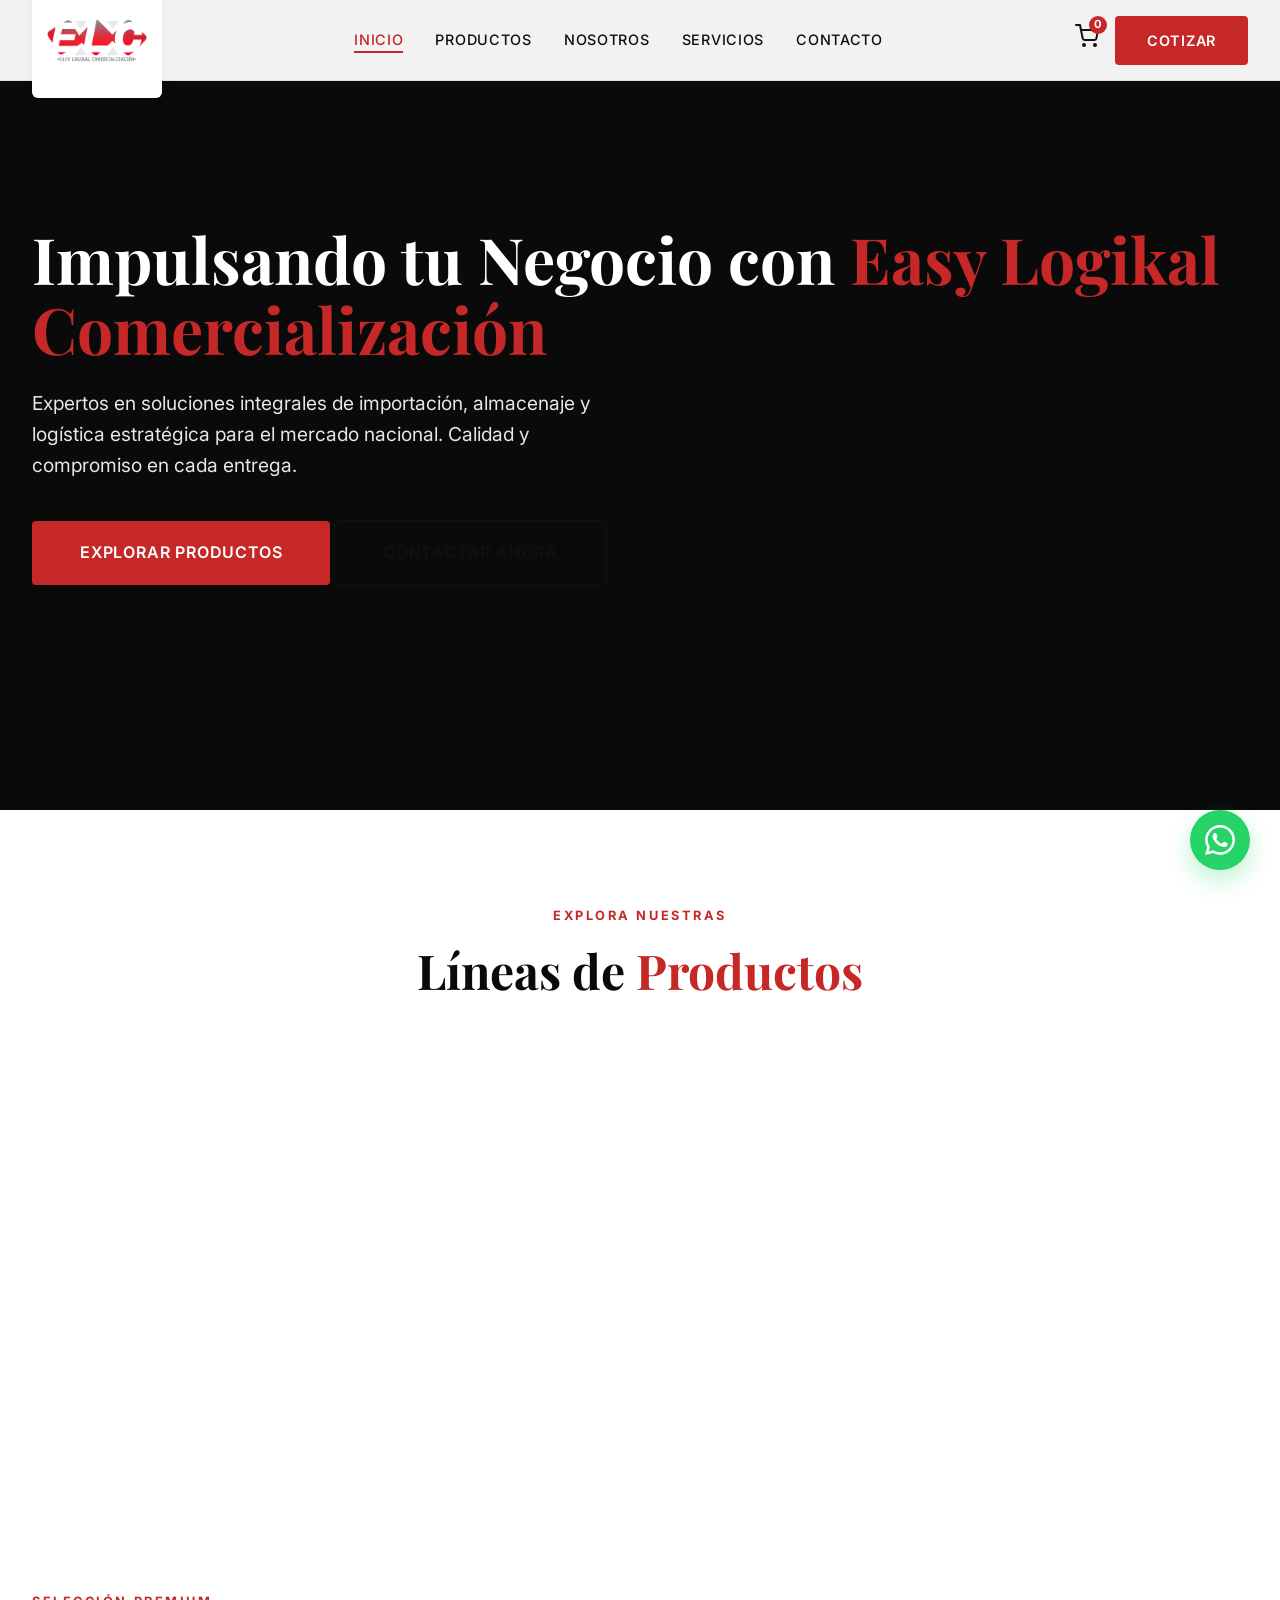
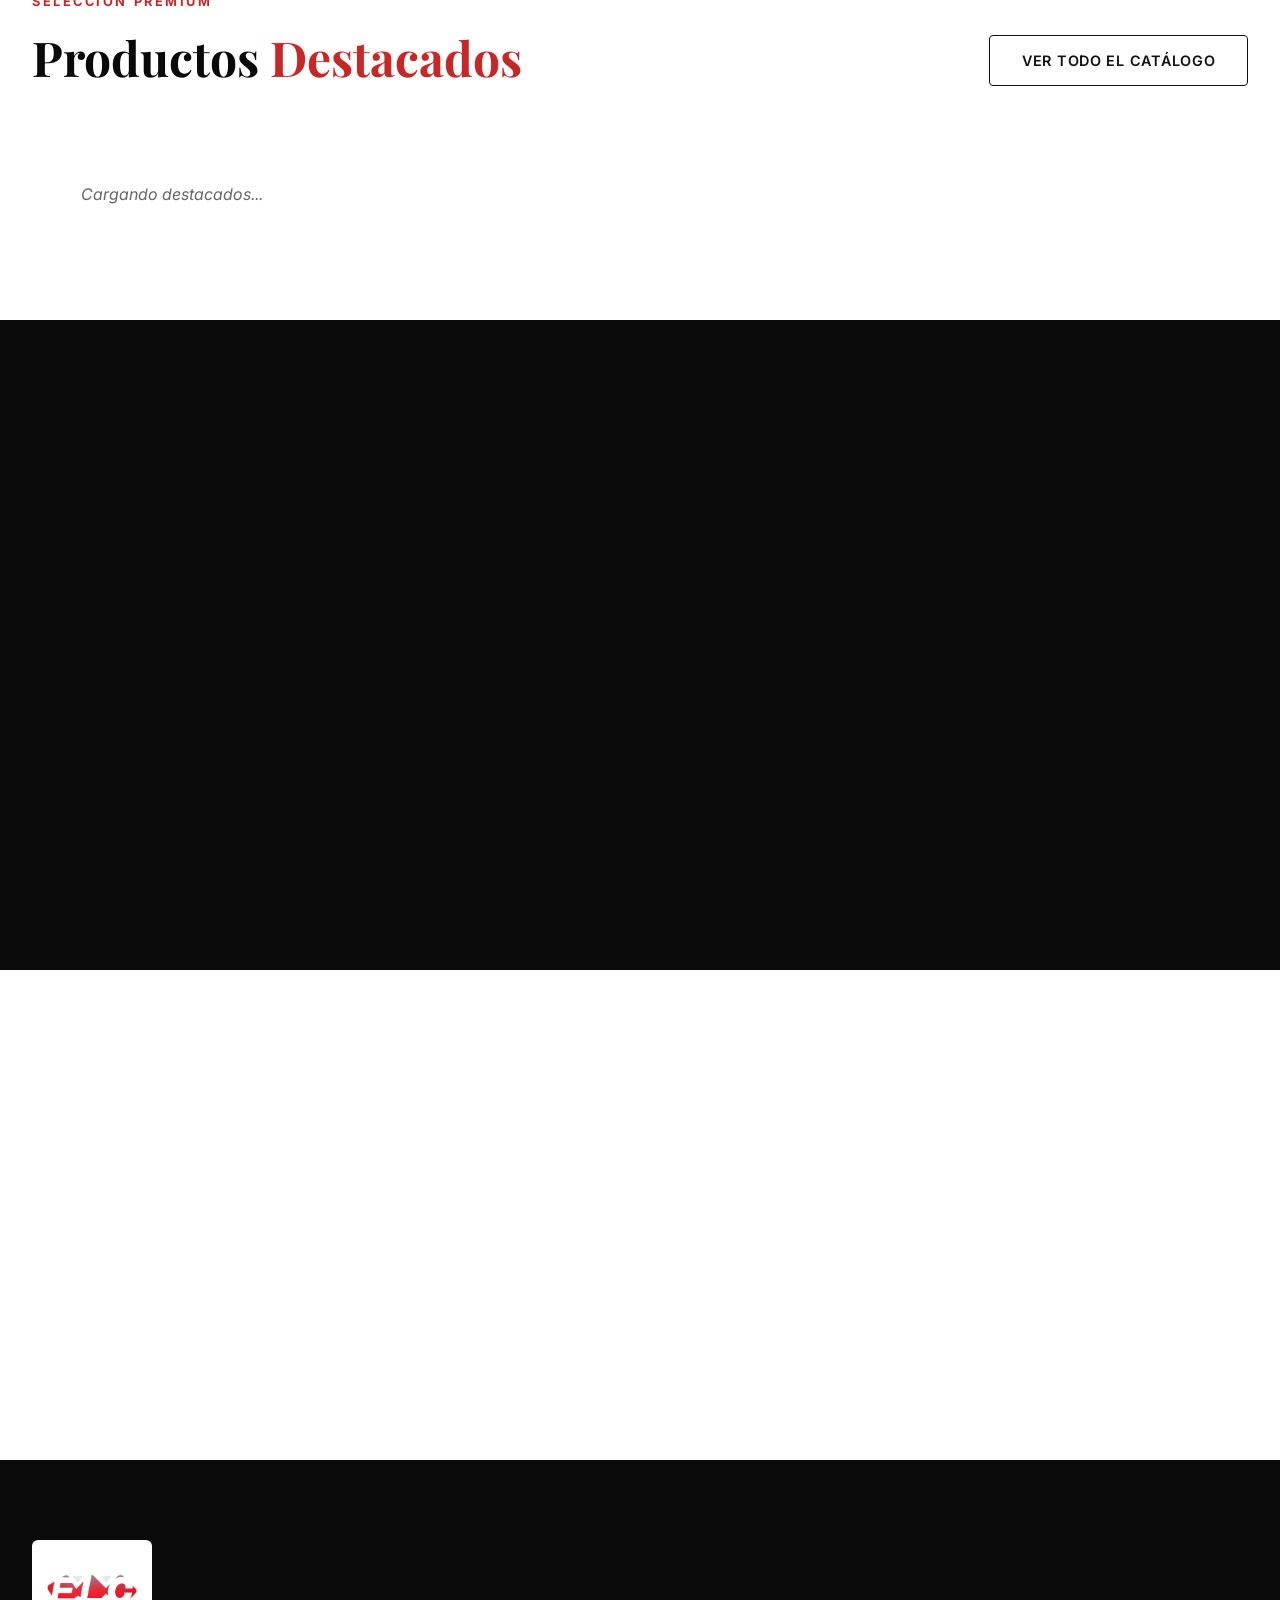
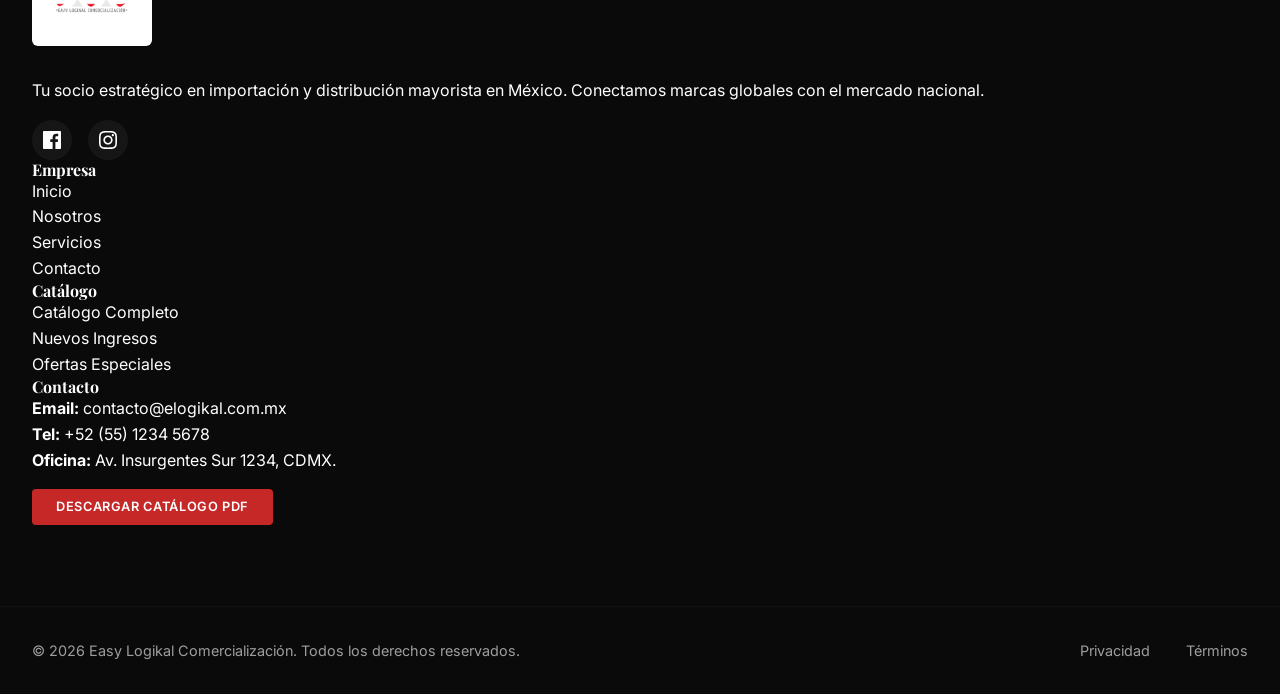
==== index.html @ 5418e7c2 "feat: remove blog system and optimize site animations and visuals" ====
<!DOCTYPE html>
<html lang="es">
<head>
    <meta charset="UTF-8">
    <meta name="viewport" content="width=device-width, initial-scale=1.0">
    <title>Easy Logikal Comercialización | Importación y Distribución Premium</title>
    
    <!-- SEO Meta Tags -->
    <meta name="description" content="Easy Logikal Comercialización - Expertos en importación, logística y distribución mayorista de marcas premium como Maisto, Keter e IKEA en México. Soluciones integrales para distribuidores.">
    <meta name="keywords" content="comercialización México, importación directa, distribución mayorista, Maisto México, Keter México, logística estratégica, abastecimiento empresarial, importación marcas premium">
    <meta name="author" content="Easy Logikal Comercialización">
    <meta name="robots" content="index, follow">
    
    <!-- Open Graph / Facebook -->
    <meta property="og:type" content="website">
    <meta property="og:url" content="https://easylogikal.netlify.app/">
    <meta property="og:title" content="Easy Logikal Comercialización | Importación y Distribución Premium en México">
    <meta property="og:description" content="Conectamos marcas globales con el mercado mexicano a través de soluciones logísticas inteligentes y una red de distribución de clase mundial.">
    <meta property="og:image" content="https://easylogikal.netlify.app/assets/img/og-image.jpg">

    <!-- Twitter -->
    <meta property="twitter:card" content="summary_large_image">
    <meta property="twitter:url" content="https://easylogikal.netlify.app/">
    <meta property="twitter:title" content="Easy Logikal Comercialización | Importación Premium">
    <meta property="twitter:description" content="Tu socio estratégico para la distribución de marcas internacionales en México.">
    <meta property="twitter:image" content="https://easylogikal.netlify.app/assets/img/og-image.jpg">

    <!-- JSON-LD Structured Data -->
    <script type="application/ld+json">
    {
      "@context": "https://schema.org",
      "@type": "Organization",
      "name": "Easy Logikal Comercialización",
      "url": "https://easylogikal.netlify.app/",
      "logo": "https://easylogikal.netlify.app/assets/img/logo.png",
      "contactPoint": {
        "@type": "ContactPoint",
        "telephone": "+52-55-1234-5678",
        "contactType": "customer service",
        "areaServed": "MX",
        "availableLanguage": "Spanish"
      },
      "sameAs": [
        "https://www.facebook.com/easylogikal",
        "https://www.linkedin.com/company/easylogikal"
      ]
    }
    </script>
    
    <!-- Fonts -->
    <link rel="preconnect" href="https://fonts.googleapis.com">
    <link rel="preconnect" href="https://fonts.gstatic.com" crossorigin>
    <link href="https://fonts.googleapis.com/css2?family=Inter:wght@300;400;500;600;700&family=Playfair+Display:wght@700&display=swap" rel="stylesheet">
    
    <!-- CSS -->
    <link rel="stylesheet" href="assets/css/main.css">
    <link rel="stylesheet" href="assets/css/animations.css">
    <link rel="stylesheet" href="assets/css/responsive.css">
    
    <!-- Supabase SDK -->
    <script src="https://cdn.jsdelivr.net/npm/@supabase/supabase-js@2"></script>
    <script src="assets/js/supabase-client.js"></script>
    
    <!-- GSAP for Animations -->
    <script src="https://cdnjs.cloudflare.com/ajax/libs/gsap/3.12.2/gsap.min.js"></script>
    <script src="https://cdnjs.cloudflare.com/ajax/libs/gsap/3.12.2/ScrollTrigger.min.js"></script>
</head>
<body>
    <!-- Header -->
    <header class="header" id="header">
        <div class="container header-container">
            <a href="index.html" class="logo">
                <img src="assets/img/logo.png" alt="Easy Logikal Logo">
            </a>
            
            <nav class="nav" id="nav-menu">
                <ul class="nav-list">
                    <li><a href="index.html" class="nav-link active">Inicio</a></li>
                    <li><a href="pages/productos.html" class="nav-link">Productos</a></li>
                    <li><a href="pages/nosotros.html" class="nav-link">Nosotros</a></li>
                    <li><a href="pages/servicios.html" class="nav-link">Servicios</a></li>
                    <li><a href="pages/contacto.html" class="nav-link">Contacto</a></li>
                </ul>
            </nav>
            
            <div class="header-actions">
                <a href="#" class="cart-icon" id="cart-toggle">
                    <svg width="24" height="24" viewBox="0 0 24 24" fill="none" stroke="currentColor" stroke-width="2" stroke-linecap="round" stroke-linejoin="round"><circle cx="9" cy="21" r="1"></circle><circle cx="20" cy="21" r="1"></circle><path d="M1 1h4l2.68 13.39a2 2 0 0 0 2 1.61h9.72a2 2 0 0 0 2-1.61L23 6H6"></path></svg>
                    <span class="cart-count">0</span>
                </a>
                <a href="pages/contacto.html" class="btn btn-primary">Cotizar</a>
                <button class="nav-toggle" id="nav-toggle">
                    <span></span>
                    <span></span>
                    <span></span>
                </button>
            </div>
        </div>
    </header>

    <main>
        <!-- Hero Section -->
        <section class="hero-section">
            <div class="container hero-container-flex">
                <div class="hero-content">
                    <h1 class="hero-title">Impulsando tu Negocio con <span>Easy Logikal Comercialización</span></h1>
                    <p class="hero-description">Expertos en soluciones integrales de importación, almacenaje y logística estratégica para el mercado nacional. Calidad y compromiso en cada entrega.</p>
                    <div class="hero-btns">
                        <a href="pages/productos.html" class="btn btn-primary btn-lg">Explorar Productos</a>
                        <a href="pages/contacto.html" class="btn btn-outline btn-lg">Contactar Ahora</a>
                    </div>
                </div>
            </div>
            <div class="hero-image-overlay"></div>
        </section>

        <!-- Dynamic Marketing Banner & Discounts -->
        <div id="dynamic-banner-container" class="mt-2 container"></div>

        <!-- Featured Categories -->
        <section class="section categories-section bg-secondary">
            <div class="container">
                <div class="section-header text-center mb-4">
                    <span class="section-subtitle">Explora nuestras</span>
                    <h2 class="section-title">Líneas de <span>Productos</span></h2>
                </div>
                <div class="categories-grid">
                    <a href="pages/productos.html" class="category-card" data-reveal="up">
                        <div class="cat-img">
                            <img src="https://images.unsplash.com/photo-1592198084033-aade902d1aae?auto=format&fit=crop&q=80&w=400" alt="Juguetes y Coleccionables">
                        </div>
                        <div class="cat-info">
                            <h3>Juguetes y Coleccionables</h3>
                            <p>Variedad y Exclusividad</p>
                            <span class="cat-link">Ver todo →</span>
                        </div>
                    </a>
                    <a href="pages/productos.html" class="category-card" data-reveal="up">
                        <div class="cat-img">
                            <img src="https://images.unsplash.com/photo-1598501479159-8618034b7661?auto=format&fit=crop&q=80&w=400" alt="Muebles de Exterior">
                        </div>
                        <div class="cat-info">
                            <h3>Muebles de Exterior</h3>
                            <p>Diseño y Durabilidad</p>
                            <span class="cat-link">Ver todo →</span>
                        </div>
                    </a>
                    <a href="pages/productos.html" class="category-card" data-reveal="up">
                        <div class="cat-img">
                            <img src="https://images.unsplash.com/photo-1594620302200-9a762244a156?auto=format&fit=crop&q=80&w=400" alt="Hogar y Oficina">
                        </div>
                        <div class="cat-info">
                            <h3>Hogar y Oficina</h3>
                            <p>Soluciones Funcionales</p>
                            <span class="cat-link">Ver todo →</span>
                        </div>
                    </a>
                    <a href="pages/productos.html" class="category-card" data-reveal="up">
                        <div class="cat-img">
                            <img src="https://images.unsplash.com/photo-1553413077-190dd305871c?auto=format&fit=crop&q=80&w=400" alt="Logística Industrial">
                        </div>
                        <div class="cat-info">
                            <h3>Logística Industrial</h3>
                            <p>Eficiencia Operativa</p>
                            <span class="cat-link">Ver todo →</span>
                        </div>
                    </a>
                </div>
            </div>
        </section>

        <!-- Featured Products -->
        <section class="section featured-products">
            <div class="container">
                <div class="section-header flex-between mb-3">
                    <div>
                        <span class="section-subtitle">Selección Premium</span>
                        <h2 class="section-title">Productos <span>Destacados</span></h2>
                    </div>
                    <a href="pages/productos.html" class="btn btn-outline">Ver todo el catálogo</a>
                </div>
                <div class="product-grid" id="home-featured-products">
                    <div class="loader">Cargando destacados...</div>
                </div>
            </div>
        </section>

        <!-- Why Choose Us -->
        <section class="section why-us bg-dark text-light">
            <div class="container grid-2">
                <div class="why-us-content" data-reveal="left">
                    <span class="section-subtitle text-primary">Ventaja Competitiva</span>
                    <h2 class="section-title text-light">¿Por qué elegir <span>Easy Logikal?</span></h2>
                    <p class="mb-3">Somos más que una comercializadora; somos tu brazo logístico en México. Optimizamos cada paso de la cadena de suministro para asegurar rentabilidad y calidad.</p>
                    
                    <div class="features-list">
                        <div class="feature-item-modern">
                            <div class="feature-icon-box">✓</div>
                            <div>
                                <h4>Importación Directa</h4>
                                <p>Sin intermediarios, garantizando los mejores precios del mercado.</p>
                            </div>
                        </div>
                        <div class="feature-item-modern">
                            <div class="feature-icon-box">✓</div>
                            <div>
                                <h4>Logística de Clase Mundial</h4>
                                <p>Almacenaje y distribución nacional con tiempos récord.</p>
                            </div>
                        </div>
                        <div class="feature-item-modern">
                            <div class="feature-icon-box">✓</div>
                            <div>
                                <h4>Atención Personalizada</h4>
                                <p>Asesoría experta para optimizar tus compras y logística.</p>
                            </div>
                        </div>
                    </div>
                </div>
                <div class="why-us-stats" data-reveal="right">
                    <div class="stats-card-modern">
                        <div class="stat-box">
                            <span class="stat-num">15+</span>
                            <span class="stat-label">Años de Experiencia</span>
                        </div>
                        <div class="stat-box">
                            <span class="stat-num">500+</span>
                            <span class="stat-label">Clientes B2B</span>
                        </div>
                        <div class="stat-box">
                            <span class="stat-num">10k+</span>
                            <span class="stat-label">SKUs Gestionados</span>
                        </div>
                        <div class="stat-box">
                            <span class="stat-num">100%</span>
                            <span class="stat-label">Garantía de Calidad</span>
                        </div>
                    </div>
                </div>
            </div>
        </section>



        <!-- CTA Section -->
        <section class="section final-cta">
            <div class="container text-center">
                <div class="cta-box" data-reveal="up">
                    <h2>¿Listo para escalar tu negocio con nosotros?</h2>
                    <p>Únete a nuestra red de distribuidores y accede a precios exclusivos de importación.</p>
                    <div class="cta-btns mt-2">
                        <a href="pages/contacto.html" class="btn btn-primary btn-lg">Convertirse en Distribuidor</a>
                        <a href="https://wa.me/525512345678" target="_blank" class="btn btn-outline btn-lg">Hablar con un Asesor</a>
                    </div>
                </div>
            </div>
        </section>
    </main>

    <!-- Floating WhatsApp Button -->
    <a href="https://wa.me/525512345678?text=Hola,%20quiero%20cotizar%20un%20producto%20de%20Easy%20Logikal" class="whatsapp-float" target="_blank">
        <svg width="30" height="30" viewBox="0 0 24 24" fill="white"><path d="M17.472 14.382c-.297-.149-1.758-.867-2.03-.967-.273-.099-.471-.148-.67.15-.197.297-.767.966-.94 1.164-.173.199-.347.223-.644.075-.297-.15-1.255-.463-2.39-1.475-.883-.788-1.48-1.761-1.653-2.059-.173-.297-.018-.458.13-.606.134-.133.298-.347.446-.52.149-.174.198-.298.298-.497.099-.198.05-.371-.025-.52-.075-.149-.669-1.612-.916-2.207-.242-.579-.487-.5-.669-.51-.173-.008-.371-.01-.57-.01-.198 0-.52.074-.792.372-.272.297-1.04 1.016-1.04 2.479 0 1.462 1.065 2.875 1.213 3.074.149.198 2.096 3.2 5.077 4.487.709.306 1.262.489 1.694.625.712.227 1.36.195 1.871.118.571-.085 1.758-.719 2.006-1.413.248-.694.248-1.289.173-1.413-.074-.124-.272-.198-.57-.347m-5.421 7.403h-.004a9.87 9.87 0 01-5.031-1.378l-.361-.214-3.741.982.998-3.648-.235-.374a9.86 9.86 0 01-1.51-5.26c.001-5.45 4.436-9.884 9.888-9.884 2.64 0 5.122 1.03 6.988 2.898a9.825 9.825 0 012.893 6.994c-.003 5.45-4.437 9.884-9.885 9.884m8.413-18.297A11.815 11.815 0 0012.05 0C5.495 0 .16 5.335.157 11.892c0 2.096.547 4.142 1.588 5.945L.057 24l6.305-1.654a11.882 11.882 0 005.683 1.448h.005c6.554 0 11.89-5.335 11.893-11.893a11.821 11.821 0 00-3.48-8.413z"/></svg>
    </a>

    <footer class="footer">
        <div class="container footer-grid">
            <div class="footer-info">
                <div class="logo-box">
                    <img src="assets/img/logo.png" alt="Easy Logikal Logo">
                </div>
                <p>Tu socio estratégico en importación y distribución mayorista en México. Conectamos marcas globales con el mercado nacional.</p>
                <div class="footer-social mt-1">
                    <a href="https://www.facebook.com/easylogikal" class="social-link" target="_blank" aria-label="Facebook">
                        <svg width="18" height="18" viewBox="0 0 24 24" fill="currentColor"><path d="M22.675 0h-21.35c-.732 0-1.325.593-1.325 1.325v21.351c0 .731.593 1.324 1.325 1.324h11.495v-9.294h-3.128v-3.622h3.128v-2.671c0-3.1 1.893-4.788 4.659-4.788 1.325 0 2.463.099 2.795.143v3.24l-1.918.001c-1.504 0-1.795.715-1.795 1.763v2.312h3.587l-.467 3.622h-3.12v9.293h6.116c.73 0 1.323-.593 1.323-1.324v-21.35c0-.732-.593-1.325-1.325-1.325z"/></svg>
                    </a>
                    <a href="https://www.instagram.com/easylogikalcomercializacion/" class="social-link" target="_blank" aria-label="Instagram">
                        <svg width="18" height="18" viewBox="0 0 24 24" fill="currentColor"><path d="M12 2.163c3.204 0 3.584.012 4.85.07 1.366.062 2.633.332 3.608 1.308.975.975 1.245 2.242 1.308 3.608.058 1.266.07 1.646.07 4.85s-.012 3.584-.07 4.85c-.062 1.366-.332 2.633-1.308 3.608-.975.975-2.242 1.245-3.608 1.308-1.266.058-1.646.07-4.85.07s-3.584-.012-4.85-.07c-1.366-.062-2.633-.332-3.608-1.308-.975-.975-1.245-2.242-1.308-3.608-.058-1.266-.07-1.646-.07-4.85s.012-3.584.07-4.85c.062-1.366.332-2.633 1.308-3.608.975-.975 2.242-1.245 3.608-1.308 1.266-.058 1.646-.07 4.85-.07zm0-2.163c-3.259 0-3.667.014-4.947.072-4.358.2-6.78 2.618-6.98 6.98-.058 1.281-.072 1.689-.072 4.948s.014 3.668.072 4.948c.2 4.337 2.618 6.78 6.98 6.98 1.281.058 1.689.072 4.948.072s3.668-.014 4.948-.072c4.337-.2 6.78-2.618 6.98-6.98.058-1.281.072-1.689.072-4.948s-.014-3.668-.072-4.948c-.2-4.337-2.618-6.78-6.98-6.98-1.281-.058-1.689-.072-4.948-.072zm0 5.838c-3.403 0-6.162 2.759-6.162 6.162s2.759 6.162 6.162 6.162 6.162-2.759 6.162-6.162-2.759-6.162-6.162-6.162zm0 10.162c-2.209 0-4-1.791-4-4 0-2.209 1.791-4 4-4s4 1.791 4 4c0 2.209-1.791 4-4 4zm6.406-11.845c-.796 0-1.441.645-1.441 1.44s.645 1.44 1.441 1.44c.795 0 1.439-.645 1.439-1.44s-.644-1.44-1.439-1.44z"/></svg>
                    </a>
                </div>
            </div>
            <div class="footer-links">
                <h4>Empresa</h4>
                <ul>
                    <li><a href="index.html">Inicio</a></li>
                    <li><a href="pages/nosotros.html">Nosotros</a></li>
                    <li><a href="pages/servicios.html">Servicios</a></li>
                    <li><a href="pages/contacto.html">Contacto</a></li>
                </ul>
            </div>
            <div class="footer-links">
                <h4>Catálogo</h4>
                <ul>
                    <li><a href="pages/productos.html">Catálogo Completo</a></li>
                    <li><a href="pages/productos.html">Nuevos Ingresos</a></li>
                    <li><a href="pages/productos.html">Ofertas Especiales</a></li>
                </ul>
            </div>
            <div class="footer-contact">
                <h4>Contacto</h4>
                <p><strong>Email:</strong> contacto@elogikal.com.mx</p>
                <p><strong>Tel:</strong> +52 (55) 1234 5678</p>
                <p><strong>Oficina:</strong> Av. Insurgentes Sur 1234, CDMX.</p>
                <a href="assets/catalog-2026.pdf" class="btn btn-primary btn-sm mt-1" download>Descargar Catálogo PDF</a>
            </div>
        </div>
        <div class="footer-bottom">
            <div class="container flex-between">
                <p>&copy; 2026 Easy Logikal Comercialización. Todos los derechos reservados.</p>
                <div class="footer-legal">
                    <a href="#">Privacidad</a>
                    <a href="#">Términos</a>
                </div>
            </div>
        </div>
    </footer>

    <!-- Scripts -->
    <script src="assets/js/main.js"></script>
    <script src="assets/js/animations.js"></script>
</body>
</html>
---- assets/css/main.css ----
/* 
   Easy Logikal Comercialización - Design System
   Inspired by IKEA, Keter, and Maisto.
   Focus: Cleanliness, Functionality, and Premium Feel.
*/

:root {
    /* Colors */
    --primary: #C62828; /* Logikal Red */
    --primary-hover: #E53935;
    --secondary: #0A0A0A; /* Deep Black */
    --accent: #FFD600; /* Subtle Yellow accent like IKEA */
    
    --bg-main: #FFFFFF;
    --bg-secondary: #F4F4F4;
    --bg-dark: #1A1A1A;
    
    --text-main: #111111;
    --text-muted: #666666;
    --text-light: #FFFFFF;
    
    --border: #E0E0E0;
    --border-dark: #333333;

    /* Typography */
    --font-sans: 'Inter', -apple-system, BlinkMacSystemFont, "Segoe UI", Roboto, Helvetica, Arial, sans-serif;
    --font-serif: 'Playfair Display', Georgia, serif;

    /* Spacing */
    --space-xs: 0.5rem;
    --space-sm: 1rem;
    --space-md: 2rem;
    --space-lg: 4rem;
    --space-xl: 8rem;

    /* Transitions */
    --ease-out: cubic-bezier(0.25, 1, 0.5, 1);
    --transition-fast: 200ms cubic-bezier(0.4, 0, 0.2, 1);
    --transition-base: 300ms cubic-bezier(0.4, 0, 0.2, 1);
    --transition-slow: 400ms cubic-bezier(0.4, 0, 0.2, 1);
}

/* Global Hardware Acceleration */
* {
    -webkit-font-smoothing: antialiased;
    -moz-osx-font-smoothing: grayscale;
}

[data-reveal], .product-card, .category-card, .btn, .nav-link, .modal-content {
    will-change: transform, opacity;
    transform: translate3d(0, 0, 0);
}

/* Scroll Reveal Base */
[data-reveal] {
    opacity: 0;
    will-change: transform, opacity;
}

[data-reveal="up"] { transform: translateY(30px); }
[data-reveal="down"] { transform: translateY(-30px); }
[data-reveal="left"] { transform: translateX(-40px); }
[data-reveal="right"] { transform: translateX(40px); }

/* Base Reset */
*, *::before, *::after {
    box-sizing: border-box;
    margin: 0;
    padding: 0;
}

html {
    font-size: 16px;
    scroll-behavior: smooth;
    -webkit-font-smoothing: antialiased;
}

body {
    font-family: var(--font-sans);
    background-color: var(--bg-main);
    color: var(--text-main);
    line-height: 1.6;
    overflow-x: hidden;
}

h1, h2, h3, h4, h5, h6 {
    font-family: var(--font-serif);
    font-weight: 700;
    line-height: 1.2;
}

a {
    text-decoration: none;
    color: inherit;
    transition: var(--transition-fast);
}

ul {
    list-style: none;
}

img {
    max-width: 100%;
    display: block;
}

/* Catalog Layout Pro */
.catalog-layout {
    display: grid;
    grid-template-columns: 280px 1fr;
    gap: 2rem;
}

.catalog-sidebar {
    position: sticky;
    top: 100px;
    height: fit-content;
}

.filter-box {
    background: var(--bg-main);
    padding: 1.5rem;
    border-radius: 12px;
    border: 1px solid var(--border);
}

.filter-group h3 {
    font-size: 0.9rem;
    text-transform: uppercase;
    letter-spacing: 0.1em;
    margin-bottom: 1rem;
    color: var(--secondary);
}

.filter-list {
    display: flex;
    flex-direction: column;
    gap: 0.5rem;
}

.filter-btn {
    width: 100%;
    text-align: left;
    background: none;
    border: none;
    padding: 0.5rem 0;
    font-size: 0.9rem;
    color: var(--text-muted);
    cursor: pointer;
    display: flex;
    justify-content: space-between;
    transition: var(--transition-fast);
}

.filter-btn:hover, .filter-btn.active {
    color: var(--primary);
    font-weight: 600;
}

.filter-btn .count {
    opacity: 0.5;
    font-size: 0.8rem;
}

.search-box-modern {
    position: relative;
}

.search-box-modern input {
    width: 100%;
    padding: 0.8rem 1rem 0.8rem 2.5rem;
    border: 1px solid var(--border);
    border-radius: 8px;
    font-size: 0.9rem;
}

.search-box-modern svg {
    position: absolute;
    left: 10px;
    top: 50%;
    transform: translateY(-50%);
    color: var(--text-muted);
}

.price-slider-container {
    padding: 1rem 0;
}

#price-range {
    width: 100%;
    accent-color: var(--primary);
}

.price-labels {
    display: flex;
    justify-content: space-between;
    font-size: 0.8rem;
    color: var(--text-muted);
    margin-top: 0.5rem;
}

.checkbox-item {
    display: flex;
    align-items: center;
    gap: 0.8rem;
    cursor: pointer;
    font-size: 0.9rem;
}

.checkbox-item input {
    width: 18px;
    height: 18px;
    accent-color: var(--primary);
}

.catalog-toolbar {
    display: flex;
    justify-content: space-between;
    align-items: center;
    background: var(--bg-main);
    padding: 1rem 1.5rem;
    border-radius: 8px;
    border: 1px solid var(--border);
}

.results-count {
    font-size: 0.9rem;
    color: var(--text-muted);
}

.sort-options {
    display: flex;
    align-items: center;
    gap: 1rem;
    font-size: 0.9rem;
}

.sort-options select {
    padding: 0.5rem;
    border: 1px solid var(--border);
    border-radius: 4px;
    background: white;
}

@media (max-width: 992px) {
    .catalog-layout {
        grid-template-columns: 1fr;
    }
    .catalog-sidebar {
        position: static;
    }
}

/* Breadcrumb */
.breadcrumb {
    font-size: 0.85rem;
    color: var(--text-muted);
}

.breadcrumb a {
    color: var(--text-muted);
}

.breadcrumb a:hover {
    color: var(--primary);
}
.container {
    max-width: 1440px;
    margin: 0 auto;
    padding: 0 var(--space-md);
}

.section {
    padding: var(--space-lg) 0;
}

/* Buttons */
.btn {
    display: inline-flex;
    align-items: center;
    justify-content: center;
    padding: 0.8rem 2rem;
    font-size: 0.9rem;
    font-weight: 600;
    text-transform: uppercase;
    letter-spacing: 0.05em;
    border-radius: 4px;
    cursor: pointer;
    transition: var(--transition-base);
    border: none;
}

.btn-primary {
    background-color: var(--primary);
    color: var(--text-light);
}

.btn-primary:hover {
    background-color: var(--primary-hover);
    transform: translateY(-2px);
}

.btn-outline {
    background-color: transparent;
    border: 1px solid var(--text-main);
    color: var(--text-main);
}

.btn-outline:hover {
    background-color: var(--text-main);
    color: var(--text-light);
}

/* Marketing Banner */
.top-banner {
    background-size: cover;
    background-position: center;
    padding: 0.8rem 0;
    text-align: center;
    border-bottom: 2px solid var(--primary);
    animation: fadeInDown 0.8s ease-out;
}

@keyframes fadeInDown {
    from { opacity: 0; transform: translateY(-20px); }
    to { opacity: 1; transform: translateY(0); }
}

/* Header */
.header {
    position: fixed;
    top: 0;
    left: 0;
    width: 100%;
    background-color: rgba(255, 255, 255, 0.95);
    backdrop-filter: blur(10px);
    border-bottom: 1px solid var(--border);
    z-index: 1000;
    transition: var(--transition-base);
}

.header-container {
    display: flex;
    align-items: center;
    justify-content: space-between;
    height: 80px;
}

.logo {
    display: flex;
    align-items: center;
    justify-content: center;
    background: #FFFFFF;
    padding: 8px 15px;
    border-radius: 6px;
    box-shadow: 0 2px 10px rgba(0,0,0,0.05);
    transition: var(--transition-base);
}

.logo img {
    height: 100px;
    width: auto;
}

.footer-info .logo-box {
    display: inline-block;
    background: #FFFFFF;
    padding: 8px 15px;
    border-radius: 6px;
    margin-bottom: 1.5rem;
}

/* Cart & Customer Info Styles */
.cart-customer-info {
    border-top: 1px solid var(--border);
    padding: 1.5rem 1rem;
    background: #fdfdfd;
}

.cart-customer-info h4 {
    font-family: var(--font-sans);
    font-size: 0.85rem;
    color: var(--text-muted);
    text-transform: uppercase;
    letter-spacing: 0.05em;
    margin-bottom: 1rem;
}

.cart-customer-info .form-group input {
    width: 100%;
    padding: 0.75rem;
    border: 1px solid var(--border);
    border-radius: 4px;
    font-size: 0.9rem;
    transition: var(--transition-fast);
}

.cart-customer-info .form-group input:focus {
    outline: none;
    border-color: var(--primary);
    box-shadow: 0 0 0 2px rgba(198, 40, 40, 0.1);
}

/* Blog Styles */
.loader {
    text-align: center;
    padding: 3rem;
    color: var(--text-muted);
    font-style: italic;
}

.service-card .image-wrapper {
    position: relative;
    border-radius: 8px;
    overflow: hidden;
    aspect-ratio: 16/9;
}

.service-card .image-wrapper img {
    width: 100%;
    height: 100%;
    object-fit: cover;
    transition: var(--transition-base);
}

.service-card:hover .image-wrapper img {
    transform: scale(1.05);
}

/* Footer Improvements */
.footer-info .logo-box img {
    height: 90px;
    width: auto;
    filter: none !important;
}

.nav-list {
    display: flex;
    gap: var(--space-md);
}

.nav-link {
    font-size: 0.9rem;
    font-weight: 500;
    color: var(--text-main);
    text-transform: uppercase;
    letter-spacing: 0.05em;
}

.nav-link:hover, .nav-link.active {
    color: var(--primary);
}

.header-actions {
    display: flex;
    align-items: center;
    gap: var(--space-sm);
}

.nav-toggle {
    display: none;
    flex-direction: column;
    gap: 5px;
    background: none;
    border: none;
    cursor: pointer;
    z-index: 1001;
}

.nav-toggle span {
    width: 25px;
    height: 2px;
    background-color: var(--text-main);
    transition: var(--transition-base);
}

.nav-toggle.active span:nth-child(1) {
    transform: translateY(7px) rotate(45deg);
}

.nav-toggle.active span:nth-child(2) {
    opacity: 0;
}

.nav-toggle.active span:nth-child(3) {
    transform: translateY(-7px) rotate(-45deg);
}

.cart-icon {
    position: relative;
    color: var(--text-main);
}

.cart-count {
    position: absolute;
    top: -8px;
    right: -8px;
    background-color: var(--primary);
    color: var(--text-light);
    font-size: 0.7rem;
    font-weight: 700;
    width: 18px;
    height: 18px;
    border-radius: 50%;
    display: flex;
    align-items: center;
    justify-content: center;
}

/* Hero Section Pro */
.hero-section {
    position: relative;
    height: 90vh;
    min-height: 600px;
    display: flex;
    align-items: center;
    background: var(--secondary);
    color: var(--text-light);
    overflow: hidden;
}

.hero-container-flex {
    z-index: 2;
    position: relative;
}

.hero-badge {
    display: inline-block;
    padding: 0.5rem 1rem;
    background: rgba(198, 40, 40, 0.15);
    border: 1px solid var(--primary);
    color: var(--primary);
    border-radius: 50px;
    font-size: 0.8rem;
    font-weight: 600;
    text-transform: uppercase;
    letter-spacing: 0.1em;
    margin-bottom: 1.5rem;
}

.hero-title {
    font-size: clamp(2.5rem, 5vw, 4.5rem);
    line-height: 1.1;
    margin-bottom: 1.5rem;
}

.hero-title span {
    color: var(--primary);
}

.hero-description {
    font-size: 1.2rem;
    max-width: 600px;
    margin-bottom: 2.5rem;
    opacity: 0.9;
}

.hero-trust {
    margin-top: 4rem;
    padding-top: 2rem;
    border-top: 1px solid rgba(255,255,255,0.1);
}

.hero-trust p {
    font-size: 0.8rem;
    text-transform: uppercase;
    letter-spacing: 0.1em;
    margin-bottom: 1rem;
    opacity: 0.6;
}

.trust-logos {
    display: flex;
    gap: 2rem;
    flex-wrap: wrap;
}

.trust-item {
    font-weight: 800;
    font-size: 1.2rem;
    opacity: 0.4;
    transition: var(--transition-fast);
}

.trust-item:hover {
    opacity: 1;
}

.hero-image-overlay {
    position: absolute;
    top: 0;
    right: 0;
    width: 50%;
    height: 100%;
    background-image: url('https://images.unsplash.com/photo-1586528116311-ad8dd3c8310d?auto=format&fit=crop&q=80&w=1200');
    background-size: cover;
    background-position: center;
    clip-path: polygon(20% 0%, 100% 0%, 100% 100%, 0% 100%);
    opacity: 0;
    animation: heroImageIn 1.2s ease-out forwards 0.5s;
}

@keyframes heroImageIn {
    from { opacity: 0; transform: translateX(50px); }
    to { opacity: 1; transform: translateX(0); }
}

.hero-image-overlay::after {
    content: '';
    position: absolute;
    top: 0;
    left: 0;
    width: 100%;
    height: 100%;
    background: linear-gradient(to right, var(--secondary), transparent);
}

/* Categories Grid */
.categories-grid {
    display: grid;
    grid-template-columns: repeat(auto-fit, minmax(280px, 1fr));
    gap: 1.5rem;
}

.category-card {
    position: relative;
    border-radius: 12px;
    overflow: hidden;
    height: 400px;
    display: flex;
    align-items: flex-end;
    background: var(--secondary);
}

.cat-img {
    position: absolute;
    top: 0;
    left: 0;
    width: 100%;
    height: 100%;
    transition: var(--transition-slow);
}

.cat-img img {
    width: 100%;
    height: 100%;
    object-fit: cover;
    opacity: 0.7;
}

.cat-info {
    position: relative;
    z-index: 2;
    padding: 2rem;
    width: 100%;
    background: linear-gradient(to top, rgba(0,0,0,0.9), transparent);
    color: var(--text-light);
}

.cat-info h3 {
    font-size: 1.5rem;
    margin-bottom: 0.3rem;
}

.cat-info p {
    font-size: 0.9rem;
    opacity: 0.8;
    margin-bottom: 1rem;
}

.cat-link {
    font-weight: 600;
    font-size: 0.9rem;
    color: var(--primary);
}

.category-card:hover .cat-img {
    transform: scale(1.1);
}

/* Why Choose Us Modern */
.why-us {
    overflow: hidden;
}

.feature-item-modern {
    display: flex;
    gap: 1.5rem;
    margin-bottom: 2rem;
}

.feature-icon-box {
    width: 50px;
    height: 50px;
    background: var(--primary);
    border-radius: 12px;
    display: flex;
    align-items: center;
    justify-content: center;
    font-size: 1.5rem;
    font-weight: bold;
    flex-shrink: 0;
}

.stats-card-modern {
    display: grid;
    grid-template-columns: 1fr 1fr;
    gap: 1rem;
    height: 100%;
}

.stat-box {
    background: rgba(255,255,255,0.05);
    padding: 2.5rem;
    border-radius: 12px;
    display: flex;
    flex-direction: column;
    align-items: center;
    justify-content: center;
    text-align: center;
    border: 1px solid rgba(255,255,255,0.1);
}

.stat-num {
    font-size: 3rem;
    font-weight: 800;
    color: var(--primary);
    line-height: 1;
    margin-bottom: 0.5rem;
}

.stat-label {
    font-size: 0.9rem;
    text-transform: uppercase;
    letter-spacing: 0.1em;
    opacity: 0.7;
}

/* Success Case */
.case-card {
    background: var(--bg-main);
    border-radius: 20px;
    overflow: hidden;
    box-shadow: 0 20px 60px rgba(0,0,0,0.05);
}

.case-img img {
    width: 100%;
    height: 100%;
    object-fit: cover;
}

.case-content {
    padding: 4rem;
}

.case-quote {
    font-size: 1.5rem;
    font-style: italic;
    color: var(--secondary);
    margin: 2rem 0;
    line-height: 1.4;
    position: relative;
}

.case-quote::before {
    content: '"';
    font-size: 4rem;
    position: absolute;
    top: -2rem;
    left: -1rem;
    opacity: 0.1;
    font-family: serif;
}

.case-author {
    display: flex;
    flex-direction: column;
}

.case-author strong {
    font-size: 1.1rem;
    color: var(--text-main);
}

.case-author span {
    font-size: 0.9rem;
    color: var(--text-muted);
}

/* Final CTA */
.cta-box {
    background: var(--primary);
    padding: 5rem;
    border-radius: 30px;
    color: var(--text-light);
}

.cta-box h2 {
    font-size: 3rem;
    margin-bottom: 1rem;
}

.cta-box p {
    font-size: 1.2rem;
    opacity: 0.9;
}

.cta-btns {
    display: flex;
    gap: 1rem;
    justify-content: center;
}

/* WhatsApp Float */
.whatsapp-float {
    position: fixed;
    bottom: 30px;
    right: 30px;
    width: 60px;
    height: 60px;
    background-color: #25d366;
    border-radius: 50%;
    display: flex;
    align-items: center;
    justify-content: center;
    box-shadow: 0 10px 25px rgba(37, 211, 102, 0.3);
    z-index: 1000;
    transition: var(--transition-base);
}

.whatsapp-float:hover {
    transform: scale(1.1) translateY(-5px);
    box-shadow: 0 15px 30px rgba(37, 211, 102, 0.4);
}

/* Footer Pro */
.footer {
    background: var(--secondary);
    color: var(--text-light);
    padding-top: 5rem;
}

.footer-social {
    display: flex;
    gap: 1rem;
}

.social-link {
    width: 40px;
    height: 40px;
    background: rgba(255,255,255,0.05);
    border-radius: 50%;
    display: flex;
    align-items: center;
    justify-content: center;
    font-size: 0.8rem;
    font-weight: bold;
    transition: var(--transition-fast);
}

.social-link:hover {
    background: var(--primary);
    transform: translateY(-3px);
}

.footer-bottom {
    margin-top: 5rem;
    padding: 2rem 0;
    border-top: 1px solid rgba(255,255,255,0.05);
    font-size: 0.9rem;
    opacity: 0.6;
}

.footer-legal a {
    margin-left: 2rem;
}

/* Responsive Fixes */
@media (max-width: 992px) {
    .hero-image-overlay {
        display: none;
    }
    .hero-section {
        height: auto;
        padding: 8rem 0;
        text-align: center;
    }
    .hero-description {
        margin-inline: auto;
    }
    .hero-btns {
        justify-content: center;
    }
    .hero-trust {
        justify-content: center;
    }
    .grid-2 {
        grid-template-columns: 1fr;
    }
    .cta-box {
        padding: 3rem 1.5rem;
    }
    .cta-box h2 {
        font-size: 2rem;
    }
}

/* Global Grid Helper */
.grid-2 {
    display: grid;
    grid-template-columns: 1fr 1fr;
    gap: var(--space-lg);
    align-items: center;
}

.flex-between {
    display: flex;
    justify-content: space-between;
    align-items: flex-end;
}

.section-subtitle {
    display: block;
    font-weight: 700;
    text-transform: uppercase;
    letter-spacing: 0.2em;
    font-size: 0.8rem;
    color: var(--primary);
    margin-bottom: 1rem;
}

.section-title {
    font-size: 3rem;
    color: var(--secondary);
}

.section-title span {
    color: var(--primary);
}

.btn-lg {
    padding: 1.2rem 3rem;
    font-size: 1rem;
}

.btn-sm {
    padding: 0.5rem 1.5rem;
    font-size: 0.8rem;
}

/* Utilities */
.mt-1 { margin-top: 1rem; }
.mt-2 { margin-top: 2rem; }
.mt-3 { margin-top: 3rem; }
.mt-4 { margin-top: 4rem; }
.mb-1 { margin-bottom: 1rem; }
.mb-2 { margin-bottom: 2rem; }
.mb-3 { margin-bottom: 3rem; }
.mb-4 { margin-bottom: 4rem; }
.py-1 { padding: 1rem 0; }
.py-2 { padding: 2rem 0; }
.text-center { text-align: center; }
.text-light { color: var(--text-light); }
.text-primary { color: var(--primary); }
.bg-dark { background: var(--secondary); }
.w-100 { width: 100%; }

/* Product Card Pro */
.product-card {
    background: var(--bg-main);
    border-radius: 12px;
    overflow: hidden;
    transition: var(--transition-base);
    border: 1px solid var(--border);
}

.product-card:hover {
    transform: translateY(-10px);
    box-shadow: 0 20px 40px rgba(0,0,0,0.1);
    border-color: var(--primary);
}

.product-image {
    position: relative;
    aspect-ratio: 1/1;
    overflow: hidden;
}

.product-image img {
    width: 100%;
    height: 100%;
    object-fit: contain;
    padding: 1rem;
    transition: var(--transition-slow);
}

.product-card:hover .product-image img {
    transform: scale(1.1);
}

.product-badge {
    position: absolute;
    top: 1rem;
    left: 1rem;
    background: var(--primary);
    color: white;
    padding: 0.3rem 0.8rem;
    font-size: 0.7rem;
    font-weight: 700;
    border-radius: 4px;
    z-index: 2;
}

.product-info {
    padding: 1.5rem;
}

.product-category {
    font-size: 0.75rem;
    text-transform: uppercase;
    color: var(--text-muted);
    font-weight: 700;
    margin-bottom: 0.5rem;
    display: block;
}

.product-title {
    font-size: 1.1rem;
    margin-bottom: 0.5rem;
    color: var(--secondary);
    display: -webkit-box;
    -webkit-line-clamp: 2;
    -webkit-box-orient: vertical;
    overflow: hidden;
    height: 2.6rem;
}

/* Product Page Pro */
.product-title-large {
    font-size: 2.5rem;
    margin-bottom: 0.5rem;
    color: var(--secondary);
}

.product-meta-top {
    font-size: 0.9rem;
    color: var(--text-muted);
    margin-bottom: 1.5rem;
}

.product-price-large {
    font-size: 2.2rem;
    font-weight: 800;
    color: var(--primary);
    margin-bottom: 0.5rem;
}

.tax-tag {
    font-size: 0.8rem;
    font-weight: 400;
    color: var(--text-muted);
}

.stock-status-large {
    font-weight: 600;
    font-size: 0.95rem;
    margin-bottom: 1.5rem;
}

.product-short-desc {
    font-size: 1.1rem;
    line-height: 1.6;
    margin-bottom: 2rem;
    color: var(--text-main);
}

.variant-chips {
    display: flex;
    gap: 0.8rem;
    margin-top: 0.5rem;
}

.variant-chip {
    padding: 0.6rem 1.2rem;
    border: 1px solid var(--border);
    background: white;
    border-radius: 6px;
    cursor: pointer;
    font-size: 0.9rem;
    transition: var(--transition-fast);
}

.variant-chip:hover, .variant-chip.active {
    border-color: var(--primary);
    color: var(--primary);
    background: rgba(198, 40, 40, 0.05);
}

.quantity-selector-modern {
    display: flex;
    align-items: center;
    gap: 1.5rem;
    padding: 1.5rem 0;
    border-top: 1px solid var(--border);
}

.qty-controls {
    display: flex;
    border: 1px solid var(--border);
    border-radius: 6px;
    overflow: hidden;
}

.qty-controls button {
    width: 40px;
    height: 40px;
    background: #f9f9f9;
    border: none;
    cursor: pointer;
    font-size: 1.2rem;
}

.qty-controls input {
    width: 60px;
    border: none;
    border-left: 1px solid var(--border);
    border-right: 1px solid var(--border);
    text-align: center;
    font-weight: 600;
}

.product-actions-modern {
    display: flex;
    gap: 1rem;
}

.btn-whatsapp {
    display: flex;
    align-items: center;
    justify-content: center;
    gap: 0.8rem;
    background: #25d366;
    color: white;
    padding: 1rem 2rem;
    border-radius: 4px;
    font-weight: 700;
    text-transform: uppercase;
    font-size: 0.9rem;
}

.btn-whatsapp:hover {
    background: #128c7e;
    color: white;
    transform: translateY(-2px);
}

.product-trust-icons {
    display: flex;
    gap: 2rem;
    padding: 1.5rem 0;
    border-top: 1px solid var(--border);
}

.trust-icon-item {
    font-size: 0.8rem;
    font-weight: 600;
    display: flex;
    align-items: center;
    gap: 0.5rem;
    color: var(--text-muted);
}

/* Tabs Modern */
.product-tabs-container {
    border-top: 1px solid var(--border);
}

.specs-table {
    width: 100%;
    border-collapse: collapse;
}

.specs-table td {
    padding: 1rem;
    border-bottom: 1px solid var(--border);
    font-size: 0.95rem;
}

.specs-table td:first-child {
    font-weight: 700;
    color: var(--secondary);
    width: 200px;
}

.prose {
    max-width: 800px;
    line-height: 1.8;
}

/* Benefits Grid */
.grid-4 {
    display: grid;
    grid-template-columns: repeat(auto-fit, minmax(200px, 1fr));
    gap: 2rem;
}

.benefit-item {
    text-align: center;
    padding: 2rem;
}

.benefit-icon {
    font-size: 2.5rem;
    margin-bottom: 1rem;
}

.benefit-item h4 {
    margin-bottom: 0.5rem;
    font-family: var(--font-sans);
}

.benefit-item p {
    font-size: 0.85rem;
    color: var(--text-muted);
}

/* Search Suggestions */
.search-suggestions {
    position: absolute;
    top: 100%;
    left: 0;
    width: 100%;
    background: white;
    border-radius: 8px;
    box-shadow: 0 10px 30px rgba(0,0,0,0.1);
    z-index: 1000;
    overflow: hidden;
    margin-top: 5px;
}
.suggestion-item {
    display: flex;
    align-items: center;
    gap: 1rem;
    padding: 0.8rem 1.5rem;
    cursor: pointer;
    transition: background 0.2s;
    border-bottom: 1px solid #eee;
}
.suggestion-item:hover {
    background: #f9f9f9;
}
.suggestion-item img {
    width: 40px;
    height: 40px;
    object-fit: contain;
}
.sug-name {
    font-size: 0.85rem;
    font-weight: 600;
    color: var(--secondary);
}
.sug-price {
    font-size: 0.75rem;
    color: var(--primary);
    font-weight: 700;
}

/* Modal Modern */
.modal {
    display: none;
    position: fixed;
    top: 0; left: 0;
    width: 100%; height: 100%;
    background: rgba(0,0,0,0.8);
    z-index: 2000;
    align-items: center;
    justify-content: center;
    backdrop-filter: blur(5px);
}
.modal-content {
    background: white;
    padding: 3rem;
    border-radius: 20px;
    width: 90%;
    max-width: 500px;
    position: relative;
    animation: modalPop 0.3s ease-out;
}
@keyframes modalPop {
    from { transform: scale(0.8); opacity: 0; }
    to { transform: scale(1); opacity: 1; }
}
.close-modal-btn {
    position: absolute;
    top: 20px; right: 20px;
    font-size: 2rem;
    cursor: pointer;
    color: var(--text-muted);
}
.modal-content h2 span { color: var(--primary); }
.modal-content p { color: var(--text-muted); font-size: 0.9rem; }

/* Social Cards in Contact Page */
.social-cards {
    display: flex;
    gap: 1rem;
    flex-wrap: wrap;
}

.social-card {
    display: flex;
    align-items: center;
    gap: 0.8rem;
    padding: 1rem 1.5rem;
    background: #f9f9f9;
    border: 1px solid var(--border);
    border-radius: 12px;
    color: var(--secondary);
    font-weight: 600;
    transition: var(--transition-base);
    text-decoration: none;
}

.social-card:hover {
    background: white;
    transform: translateY(-3px);
    box-shadow: 0 10px 20px rgba(0,0,0,0.05);
}

.social-card.fb:hover { border-color: #1877f2; color: #1877f2; }
.social-card.ig:hover { border-color: #e4405f; color: #e4405f; }

.social-card svg {
    flex-shrink: 0;
}

.product-actions {
    padding: 0 1.5rem 1.5rem;
    display: grid;
    grid-template-columns: 1fr;
    gap: 0.5rem;
}

.btn-add-cart {
    width: 100%;
}

.service-icon {
    color: var(--primary);
    margin-bottom: var(--space-sm);
}

.service-card h3 {
    font-size: 1.3rem;
    margin-bottom: var(--space-xs);
}

.service-card p {
    font-size: 0.95rem;
    color: var(--text-muted);
}

/* CTA Banner */
.cta-banner {
    background-color: var(--secondary);
    color: var(--text-light);
}

.cta-banner h2 {
    font-size: 2.5rem;
}

.cta-banner p {
    color: rgba(255, 255, 255, 0.7);
    font-size: 1.1rem;
}

/* Catalog Page Layout */
.catalog-page {
    padding-top: 100px;
}

.catalog-layout {
    display: grid;
    grid-template-columns: 280px 1fr;
    gap: var(--space-lg);
}

/* Sidebar Filters */
.catalog-sidebar {
    background-color: var(--bg-main);
    padding: var(--space-md);
    border-radius: 8px;
    border: 1px solid var(--border);
    height: fit-content;
    position: sticky;
    top: 100px;
}

.filter-group h3 {
    font-size: 1rem;
    margin-bottom: var(--space-sm);
    text-transform: uppercase;
    letter-spacing: 0.05em;
    border-bottom: 2px solid var(--primary);
    display: inline-block;
}

.filter-list {
    display: flex;
    flex-direction: column;
    gap: 0.5rem;
}

.filter-btn {
    background: none;
    border: none;
    text-align: left;
    padding: 0.5rem 0;
    font-size: 0.95rem;
    color: var(--text-muted);
    cursor: pointer;
    transition: var(--transition-fast);
    width: 100%;
}

.filter-btn:hover, .filter-btn.active {
    color: var(--primary);
    padding-left: 5px;
}

.search-box {
    position: relative;
}

.search-box input {
    width: 100%;
    padding: 0.8rem 1rem;
    padding-right: 2.5rem;
    border: 1px solid var(--border);
    border-radius: 4px;
    font-family: var(--font-sans);
}

.search-box svg {
    position: absolute;
    right: 10px;
    top: 50%;
    transform: translateY(-50%);
    color: var(--text-muted);
}

/* Product Cards */
.product-grid {
    display: grid;
    grid-template-columns: repeat(auto-fill, minmax(280px, 1fr));
    gap: var(--space-md);
}

.product-card {
    background-color: var(--bg-main);
    border-radius: 8px;
    border: 1px solid var(--border);
    overflow: hidden;
    transition: var(--transition-base);
    display: flex;
    flex-direction: column;
}

.product-card:hover {
    transform: translateY(-5px);
    box-shadow: 0 10px 20px rgba(0,0,0,0.05);
}

.product-image {
    position: relative;
    aspect-ratio: 1;
    background-color: #f9f9f9;
    overflow: hidden;
}

.product-image img {
    width: 100%;
    height: 100%;
    object-fit: contain;
    padding: var(--space-md);
    transition: transform 0.5s var(--ease-out);
}

.product-card:hover .product-image img {
    transform: scale(1.1);
}

.product-badge {
    position: absolute;
    top: 10px;
    left: 10px;
    background-color: var(--primary);
    color: white;
    font-size: 0.7rem;
    font-weight: 700;
    padding: 0.3rem 0.6rem;
    border-radius: 2px;
    text-transform: uppercase;
}

.product-info {
    padding: var(--space-sm);
    flex: 1;
    display: flex;
    flex-direction: column;
}

.product-category {
    font-size: 0.75rem;
    color: var(--primary);
    font-weight: 700;
    text-transform: uppercase;
    margin-bottom: 0.3rem;
}

.product-title {
    font-family: var(--font-sans);
    font-size: 1.1rem;
    margin-bottom: 0.5rem;
    color: var(--text-main);
}

.product-price {
    font-family: var(--font-serif);
    font-size: 1.3rem;
    font-weight: 700;
    color: var(--secondary);
    margin-top: auto;
}

.product-actions {
    padding: var(--space-sm);
    border-top: 1px solid var(--border);
    display: flex;
    gap: 0.5rem;
}

.btn-add-cart {
    flex: 1;
    padding: 0.6rem;
    font-size: 0.8rem;
}

/* Cart Drawer */
.cart-drawer {
    position: fixed;
    top: 0;
    right: -400px;
    width: 400px;
    height: 100%;
    background-color: var(--bg-main);
    z-index: 2000;
    box-shadow: -10px 0 30px rgba(0,0,0,0.1);
    transition: var(--transition-base);
    display: flex;
    flex-direction: column;
}

.cart-drawer.open {
    right: 0;
}

.cart-drawer-header {
    padding: var(--space-md);
    border-bottom: 1px solid var(--border);
    display: flex;
    justify-content: space-between;
    align-items: center;
}

.cart-drawer-header h2 {
    font-family: var(--font-serif);
    font-size: 1.5rem;
}

#cart-close {
    background: none;
    border: none;
    font-size: 2rem;
    cursor: pointer;
}

.cart-items {
    flex: 1;
    overflow-y: auto;
    padding: var(--space-md);
}

.cart-item {
    display: grid;
    grid-template-columns: 80px 1fr auto;
    gap: var(--space-sm);
    align-items: center;
    margin-bottom: var(--space-sm);
    padding-bottom: var(--space-sm);
    border-bottom: 1px solid var(--border);
}

.cart-item-img {
    width: 80px;
    height: 80px;
    object-fit: contain;
    background-color: var(--bg-secondary);
    border-radius: 4px;
}

.cart-item-info h4 {
    font-size: 0.9rem;
    margin-bottom: 0.2rem;
}

.cart-item-info p {
    font-size: 0.8rem;
    color: var(--text-muted);
}

.cart-footer {
    padding: var(--space-md);
    background-color: var(--bg-secondary);
}

.cart-total {
    display: flex;
    justify-content: space-between;
    margin-bottom: var(--space-md);
    font-weight: 700;
    font-size: 1.2rem;
}

.cart-note {
    font-size: 0.75rem;
    color: var(--text-muted);
    text-align: center;
    margin-top: var(--space-sm);
}

.cart-overlay {
    position: fixed;
    top: 0;
    left: 0;
    width: 100%;
    height: 100%;
    background-color: rgba(0,0,0,0.5);
    z-index: 1999;
    opacity: 0;
    visibility: hidden;
    transition: var(--transition-base);
}

.cart-overlay.visible {
    opacity: 1;
    visibility: visible;
}

/* Utility Classes */
.text-center { text-align: center; }
.mt-1 { margin-top: var(--space-sm); }
.mt-2 { margin-top: var(--space-md); }
.mb-1 { margin-bottom: var(--space-sm); }
.mb-2 { margin-bottom: var(--space-md); }
.w-100 { width: 100%; }
---- assets/css/animations.css ----
/* 
   Advanced Animations & Sophisticated UI Effects
   Easy Logikal Comercialización
*/

/* Page Loader */
.page-loader {
    position: fixed;
    top: 0;
    left: 0;
    width: 100%;
    height: 100%;
    background-color: var(--secondary);
    z-index: 9999;
    display: flex;
    justify-content: center;
    align-items: center;
    transition: opacity 0.8s var(--ease-out), visibility 0.8s;
}

.loader-content {
    text-align: center;
}

.loader-logo {
    font-family: var(--font-serif);
    font-size: 2rem;
    color: var(--primary);
    margin-bottom: 1rem;
    letter-spacing: 0.1em;
}

.loader-bar {
    width: 200px;
    height: 2px;
    background: rgba(255,255,255,0.1);
    position: relative;
    overflow: hidden;
}

.loader-progress {
    position: absolute;
    top: 0;
    left: 0;
    height: 100%;
    width: 0%;
    background: var(--primary);
}

/* Page Transitions */
.page-transition-overlay {
    position: fixed;
    top: 0;
    left: 0;
    width: 100%;
    height: 100%;
    background-color: var(--primary);
    z-index: 9998;
    transform: scaleY(0);
    transform-origin: bottom;
}

/* Sophisticated Hover Effects */
.btn-primary {
    position: relative;
    overflow: hidden;
    z-index: 1;
}

.btn-primary::after {
    content: '';
    position: absolute;
    top: 0;
    left: 0;
    width: 0%;
    height: 100%;
    background-color: var(--secondary);
    transition: width 0.4s var(--ease-out);
    z-index: -1;
}

.btn-primary:hover::after {
    width: 100%;
}

/* Image Reveal Effect (Optimized) */
.reveal-img-container {
    position: relative;
    overflow: hidden;
}

.reveal-img-overlay {
    position: absolute;
    top: 0;
    left: 0;
    width: 100%;
    height: 100%;
    background-color: var(--primary);
    transform: translateX(-101%);
    z-index: 2;
}

.no-reveal .reveal-img-overlay {
    display: none !important;
}

/* Micro-interactions */
.nav-link {
    position: relative;
}

.nav-link::after {
    content: '';
    position: absolute;
    bottom: -5px;
    left: 0;
    width: 0%;
    height: 2px;
    background-color: var(--primary);
    transition: width 0.3s var(--ease-out);
}

.nav-link:hover::after, .nav-link.active::after {
    width: 100%;
}
---- assets/css/responsive.css ----
/* 
   Easy Logikal Comercialización - Responsive Styles
*/

@media (max-width: 1024px) {
    .catalog-layout {
        grid-template-columns: 1fr;
    }
    
    .catalog-sidebar {
        position: static;
        margin-bottom: var(--space-md);
    }
    
    .grid-2 {
        grid-template-columns: 1fr;
        text-align: center;
    }
    
    .stats-grid {
        justify-content: center;
    }
    
    .services-grid {
        grid-template-columns: 1fr 1fr;
    }
}

@media (max-width: 768px) {
    .header-container {
        height: 70px;
    }
    
    .nav {
        position: fixed;
        top: 0;
        right: -100%;
        width: 80%;
        height: 100vh;
        background-color: var(--bg-main);
        display: flex;
        flex-direction: column;
        justify-content: center;
        align-items: center;
        transition: var(--transition-base);
        z-index: 1000;
        box-shadow: -10px 0 30px rgba(0,0,0,0.1);
    }

    .nav.active {
        right: 0;
    }

    .nav-list {
        flex-direction: column;
        text-align: center;
        gap: 2rem;
    }

    .nav-link {
        font-size: 1.2rem;
    }

    .nav-toggle {
        display: flex;
    }
    
    .hero-title {
        font-size: 3rem;
    }
    
    .footer-grid {
        grid-template-columns: 1fr;
        text-align: center;
    }
    
    .services-grid {
        grid-template-columns: 1fr;
    }
    
    .cart-drawer {
        width: 100%;
        right: -100%;
    }
}

@media (max-width: 480px) {
    .hero-title {
        font-size: 2.5rem;
    }
    
    .hero-btns {
        flex-direction: column;
    }
    
    .btn {
        width: 100%;
    }
    
    .stats-grid {
        flex-direction: column;
        align-items: center;
    }
}
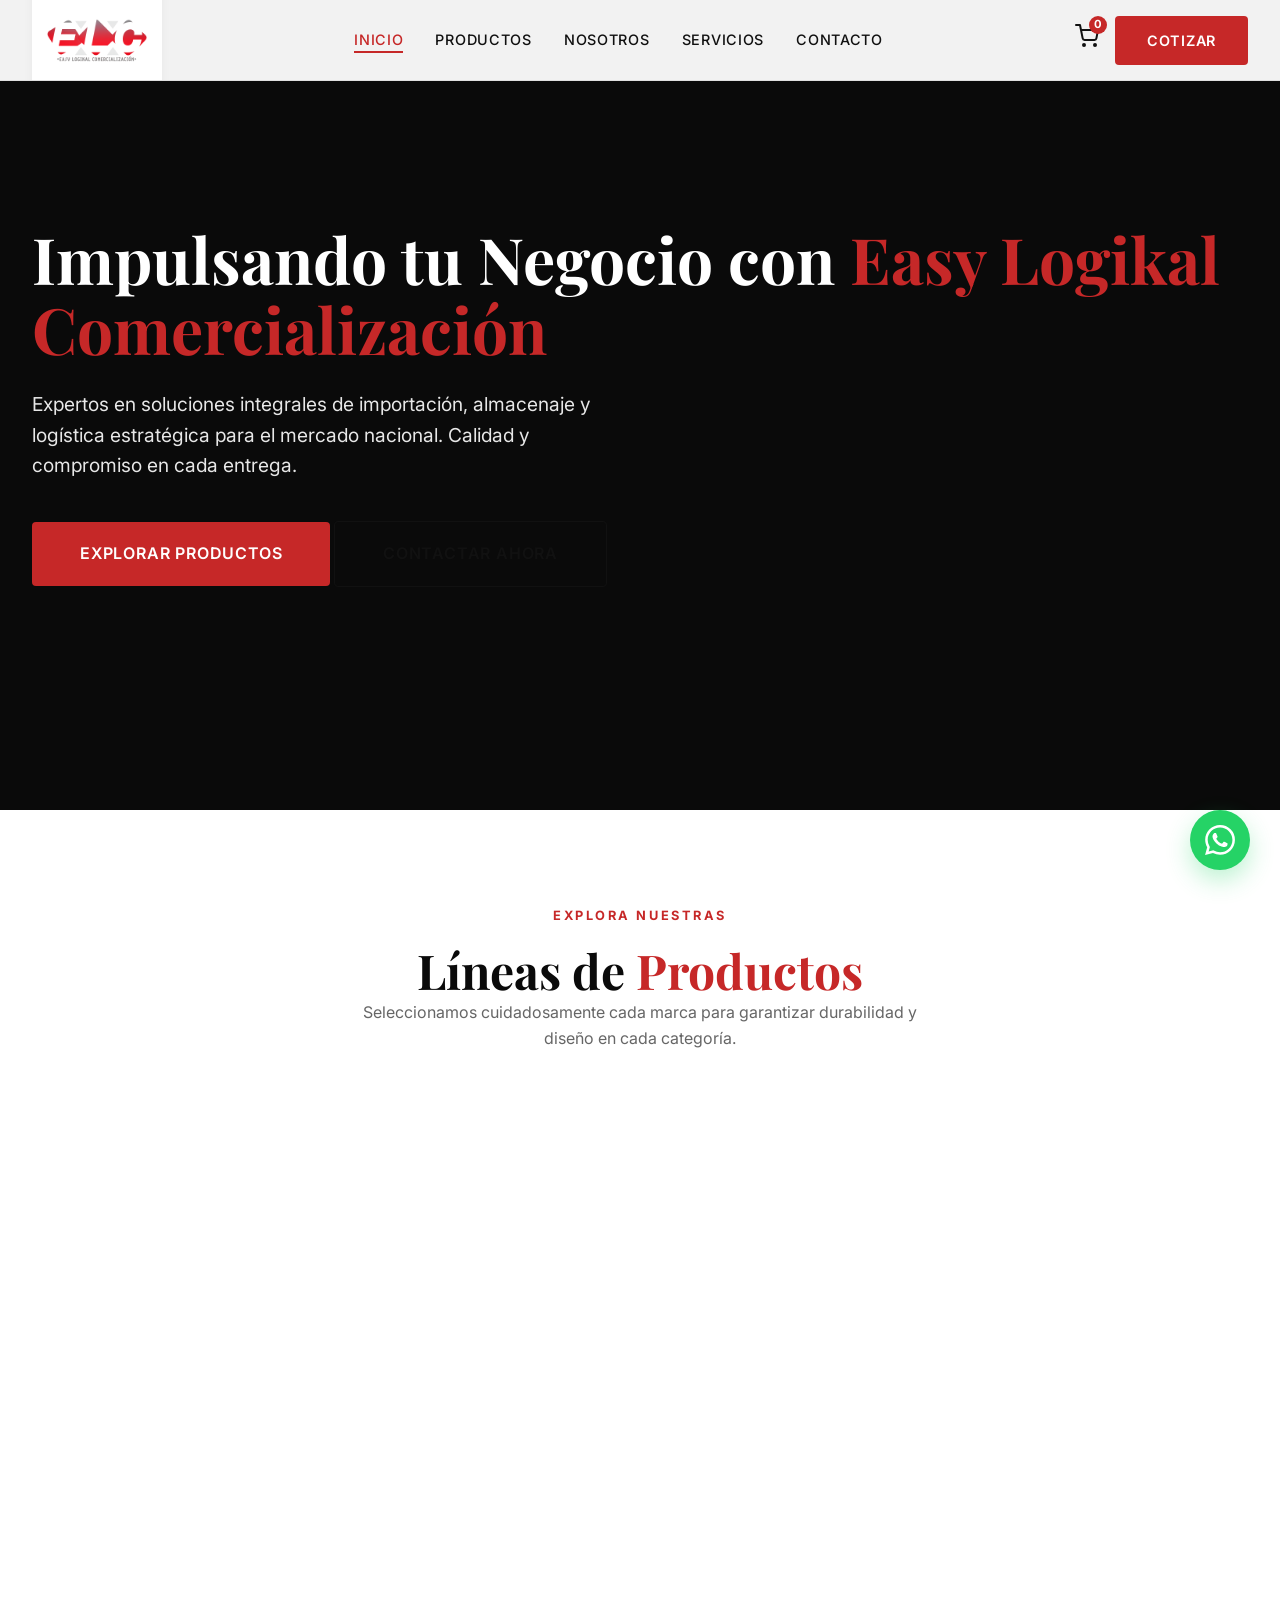
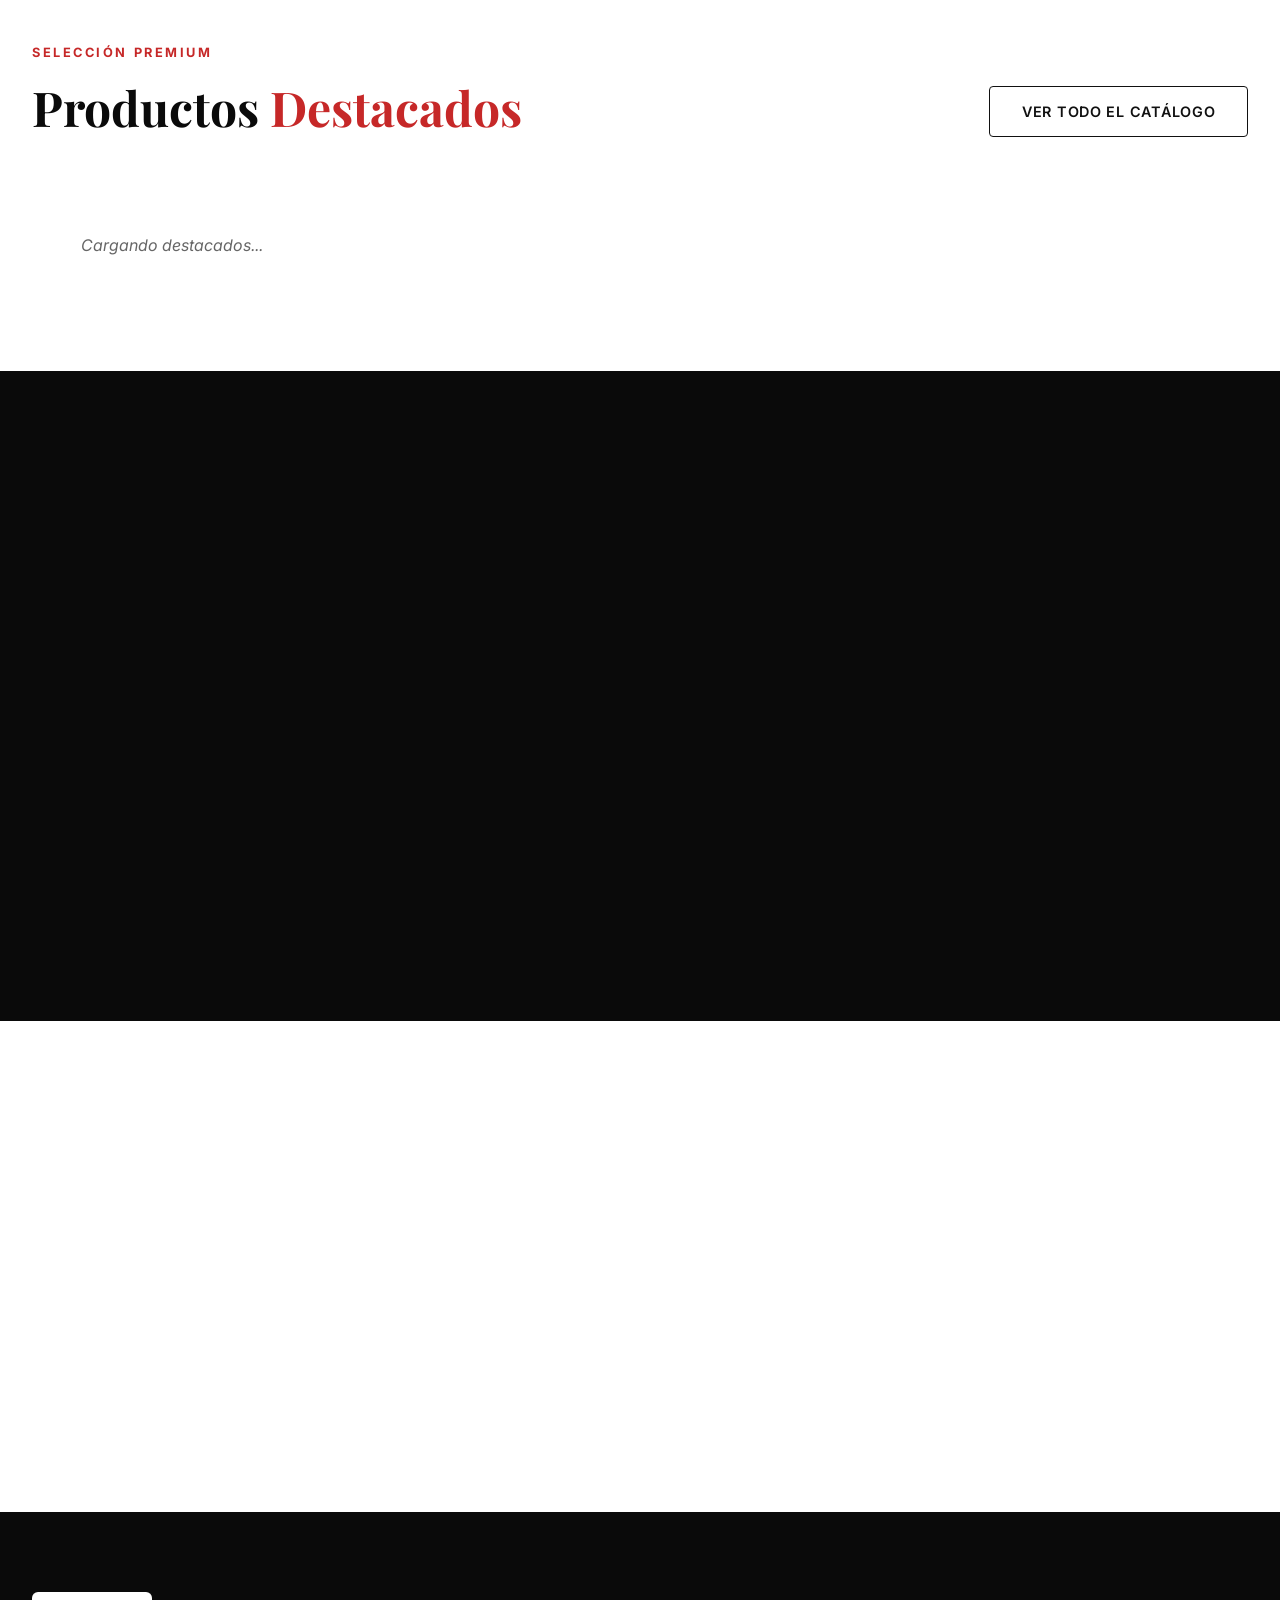
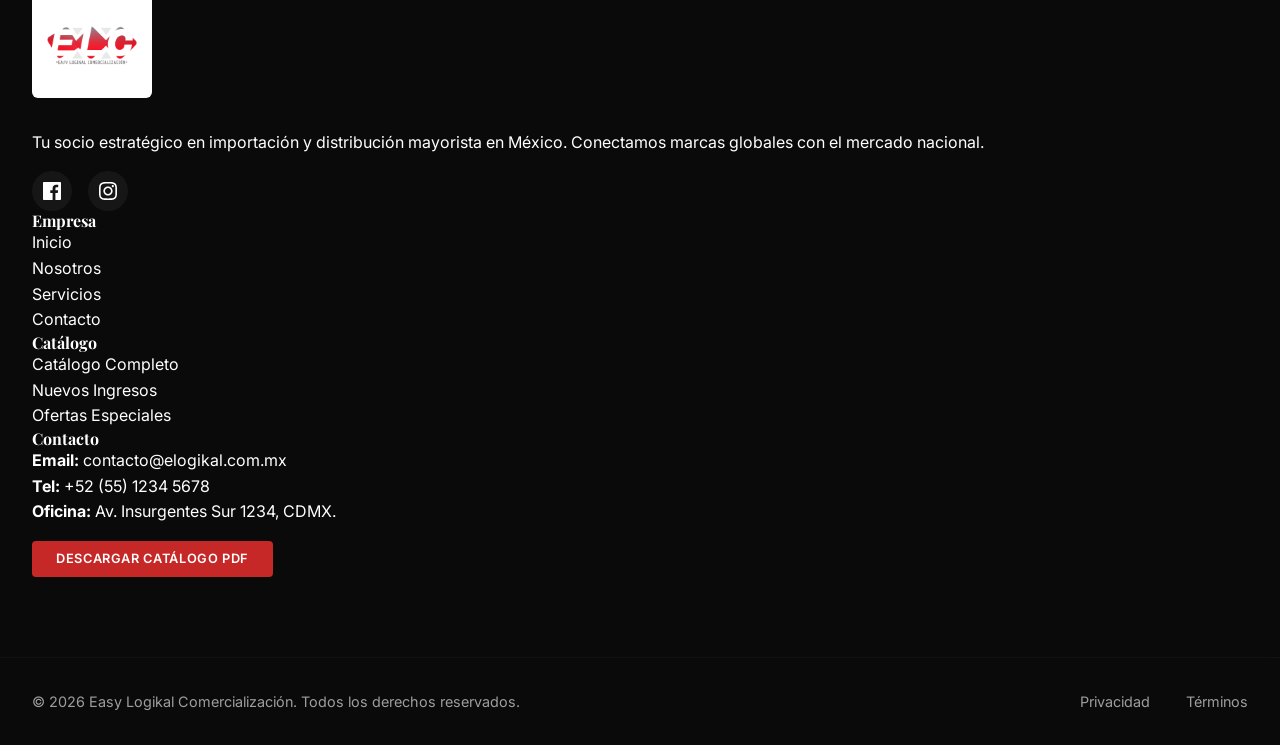
==== commit 2ac41b3d: "Perf: Auditoría y optimización del sistema de animaciones y diseño responsivo" ====
--- a/index.html
+++ b/index.html
@@ -123,36 +123,39 @@
                 <div class="section-header text-center mb-4">
                     <span class="section-subtitle">Explora nuestras</span>
                     <h2 class="section-title">Líneas de <span>Productos</span></h2>
+                    <p class="section-description mt-1" style="max-width: 600px; margin: 0 auto; color: var(--text-muted);">
+                        Seleccionamos cuidadosamente cada marca para garantizar durabilidad y diseño en cada categoría.
+                    </p>
                 </div>
                 <div class="categories-grid">
-                    <a href="pages/productos.html" class="category-card" data-reveal="up">
+                    <a href="pages/productos.html?cat=maisto" class="category-card" data-reveal="up">
                         <div class="cat-img">
                             <img src="https://images.unsplash.com/photo-1592198084033-aade902d1aae?auto=format&fit=crop&q=80&w=400" alt="Juguetes y Coleccionables">
                         </div>
                         <div class="cat-info">
-                            <h3>Juguetes y Coleccionables</h3>
-                            <p>Variedad y Exclusividad</p>
-                            <span class="cat-link">Ver todo →</span>
-                        </div>
-                    </a>
-                    <a href="pages/productos.html" class="category-card" data-reveal="up">
+                            <h3>Maisto</h3>
+                            <p>Coleccionables de Precisión</p>
+                            <span class="cat-link">Ver Catálogo →</span>
+                        </div>
+                    </a>
+                    <a href="pages/productos.html?cat=keter" class="category-card" data-reveal="up">
                         <div class="cat-img">
                             <img src="https://images.unsplash.com/photo-1598501479159-8618034b7661?auto=format&fit=crop&q=80&w=400" alt="Muebles de Exterior">
                         </div>
                         <div class="cat-info">
-                            <h3>Muebles de Exterior</h3>
-                            <p>Diseño y Durabilidad</p>
-                            <span class="cat-link">Ver todo →</span>
-                        </div>
-                    </a>
-                    <a href="pages/productos.html" class="category-card" data-reveal="up">
+                            <h3>Keter</h3>
+                            <p>Soluciones para el Exterior</p>
+                            <span class="cat-link">Ver Catálogo →</span>
+                        </div>
+                    </a>
+                    <a href="pages/productos.html?cat=ikea" class="category-card" data-reveal="up">
                         <div class="cat-img">
                             <img src="https://images.unsplash.com/photo-1594620302200-9a762244a156?auto=format&fit=crop&q=80&w=400" alt="Hogar y Oficina">
                         </div>
                         <div class="cat-info">
-                            <h3>Hogar y Oficina</h3>
-                            <p>Soluciones Funcionales</p>
-                            <span class="cat-link">Ver todo →</span>
+                            <h3>IKEA</h3>
+                            <p>Diseño Democrático</p>
+                            <span class="cat-link">Ver Catálogo →</span>
                         </div>
                     </a>
                     <a href="pages/productos.html" class="category-card" data-reveal="up">
@@ -160,9 +163,9 @@
                             <img src="https://images.unsplash.com/photo-1553413077-190dd305871c?auto=format&fit=crop&q=80&w=400" alt="Logística Industrial">
                         </div>
                         <div class="cat-info">
-                            <h3>Logística Industrial</h3>
+                            <h3>Logikal Plus</h3>
                             <p>Eficiencia Operativa</p>
-                            <span class="cat-link">Ver todo →</span>
+                            <span class="cat-link">Ver Catálogo →</span>
                         </div>
                     </a>
                 </div>
--- a/assets/css/main.css
+++ b/assets/css/main.css
@@ -40,27 +40,54 @@
     --transition-slow: 400ms cubic-bezier(0.4, 0, 0.2, 1);
 }
 
-/* Global Hardware Acceleration */
+/* Global Hardware Acceleration & Optimization */
 * {
     -webkit-font-smoothing: antialiased;
     -moz-osx-font-smoothing: grayscale;
 }
 
-[data-reveal], .product-card, .category-card, .btn, .nav-link, .modal-content {
+/* Optimized Will-Change: Only on elements that actually animate */
+.product-card, .category-card, .btn, .nav-link, .modal-content, [data-reveal] {
     will-change: transform, opacity;
-    transform: translate3d(0, 0, 0);
+    backface-visibility: hidden;
+    perspective: 1000px;
+}
+
+/* Layout Containment for better performance during animations */
+.section, .container, .product-grid, .categories-grid {
+    contain: content;
+}
+
+/* Media Query for Reduced Motion */
+@media (prefers-reduced-motion: reduce) {
+    *, ::before, ::after {
+        animation-delay: -1ms !important;
+        animation-duration: 1ms !important;
+        animation-iteration-count: 1 !important;
+        background-attachment: initial !important;
+        scroll-behavior: auto !important;
+        transition-duration: 0s !important;
+        transition-delay: 0s !important;
+    }
 }
 
 /* Scroll Reveal Base */
 [data-reveal] {
     opacity: 0;
-    will-change: transform, opacity;
-}
-
-[data-reveal="up"] { transform: translateY(30px); }
-[data-reveal="down"] { transform: translateY(-30px); }
-[data-reveal="left"] { transform: translateX(-40px); }
-[data-reveal="right"] { transform: translateX(40px); }
+    visibility: hidden;
+    transition: opacity 0.6s var(--ease-out), transform 0.6s var(--ease-out), visibility 0.6s;
+}
+
+[data-reveal].active {
+    opacity: 1;
+    visibility: visible;
+    transform: translate3d(0, 0, 0) !important;
+}
+
+[data-reveal="up"] { transform: translate3d(0, 30px, 0); }
+[data-reveal="down"] { transform: translate3d(0, -30px, 0); }
+[data-reveal="left"] { transform: translate3d(-40px, 0, 0); }
+[data-reveal="right"] { transform: translate3d(40px, 0, 0); }
 
 /* Base Reset */
 *, *::before, *::after {
@@ -326,7 +353,7 @@
     to { opacity: 1; transform: translateY(0); }
 }
 
-/* Header */
+/* Header State Optimization */
 .header {
     position: fixed;
     top: 0;
@@ -336,7 +363,16 @@
     backdrop-filter: blur(10px);
     border-bottom: 1px solid var(--border);
     z-index: 1000;
-    transition: var(--transition-base);
+    transition: transform 0.4s var(--ease-out), background-color 0.4s var(--ease-out);
+}
+
+.header-hidden {
+    transform: translate3d(0, -100%, 0);
+}
+
+.header.scrolled {
+    background-color: rgba(255, 255, 255, 1);
+    box-shadow: 0 4px 20px rgba(0,0,0,0.08);
 }
 
 .header-container {
--- a/assets/css/responsive.css
+++ b/assets/css/responsive.css
@@ -1,28 +1,45 @@
 /* 
-   Easy Logikal Comercialización - Responsive Styles
+   Easy Logikal Comercialización - Optimized Responsive System
+   Focus: Hierarchy, Readability, and Touch-Friendly Interactions.
 */
+
+:root {
+    --container-padding: 1.5rem;
+}
+
+@media (max-width: 1200px) {
+    .container {
+        padding: 0 var(--container-padding);
+    }
+    .section-title {
+        font-size: 2.5rem;
+    }
+}
 
 @media (max-width: 1024px) {
     .catalog-layout {
         grid-template-columns: 1fr;
+        gap: 2rem;
     }
     
     .catalog-sidebar {
         position: static;
-        margin-bottom: var(--space-md);
+        width: 100%;
     }
     
     .grid-2 {
         grid-template-columns: 1fr;
+        gap: 3rem;
         text-align: center;
     }
-    
-    .stats-grid {
-        justify-content: center;
+
+    .hero-content {
+        max-width: 800px;
+        margin: 0 auto;
     }
     
-    .services-grid {
-        grid-template-columns: 1fr 1fr;
+    .stats-card-modern {
+        grid-template-columns: repeat(2, 1fr);
     }
 }
 
@@ -30,48 +47,77 @@
     .header-container {
         height: 70px;
     }
+
+    .logo img {
+        height: 70px;
+    }
     
     .nav {
         position: fixed;
         top: 0;
         right: -100%;
-        width: 80%;
+        width: 85%;
         height: 100vh;
         background-color: var(--bg-main);
         display: flex;
         flex-direction: column;
         justify-content: center;
-        align-items: center;
-        transition: var(--transition-base);
+        padding: 4rem 2rem;
+        transition: transform 0.4s var(--ease-out);
         z-index: 1000;
         box-shadow: -10px 0 30px rgba(0,0,0,0.1);
+        will-change: transform;
     }
 
     .nav.active {
-        right: 0;
+        transform: translate3d(-100%, 0, 0);
     }
 
     .nav-list {
         flex-direction: column;
-        text-align: center;
-        gap: 2rem;
+        align-items: center;
+        gap: 2.5rem;
     }
 
     .nav-link {
-        font-size: 1.2rem;
+        font-size: 1.4rem;
+        font-weight: 600;
     }
 
     .nav-toggle {
         display: flex;
+        order: 3;
     }
     
+    .section-title {
+        font-size: 2rem;
+    }
+
     .hero-title {
-        font-size: 3rem;
+        font-size: 2.5rem;
+    }
+
+    .hero-section {
+        min-height: auto;
+        padding: 6rem 0;
+    }
+
+    .categories-grid {
+        grid-template-columns: 1fr;
+    }
+
+    .category-card {
+        height: 300px;
     }
     
     .footer-grid {
         grid-template-columns: 1fr;
         text-align: center;
+        gap: 3rem;
+    }
+
+    .footer-social {
+        justify-content: center;
     }
     
     .services-grid {
@@ -85,20 +131,50 @@
 }
 
 @media (max-width: 480px) {
+    :root {
+        --container-padding: 1rem;
+    }
+
     .hero-title {
-        font-size: 2.5rem;
+        font-size: 2.2rem;
     }
     
     .hero-btns {
         flex-direction: column;
+        width: 100%;
     }
     
     .btn {
         width: 100%;
+        padding: 1rem;
     }
     
-    .stats-grid {
-        flex-direction: column;
-        align-items: center;
+    .stat-box {
+        padding: 1.5rem;
+    }
+
+    .stat-num {
+        font-size: 2.2rem;
+    }
+
+    .cta-box {
+        padding: 3rem 1.5rem;
+        border-radius: 20px;
+    }
+
+    .cta-box h2 {
+        font-size: 1.8rem;
     }
 }
+
+/* Touch Device Optimization */
+@media (hover: none) {
+    .product-card:hover {
+        transform: none;
+    }
+    
+    .btn:active {
+        background-color: var(--primary-hover);
+        transform: scale(0.98);
+    }
+}
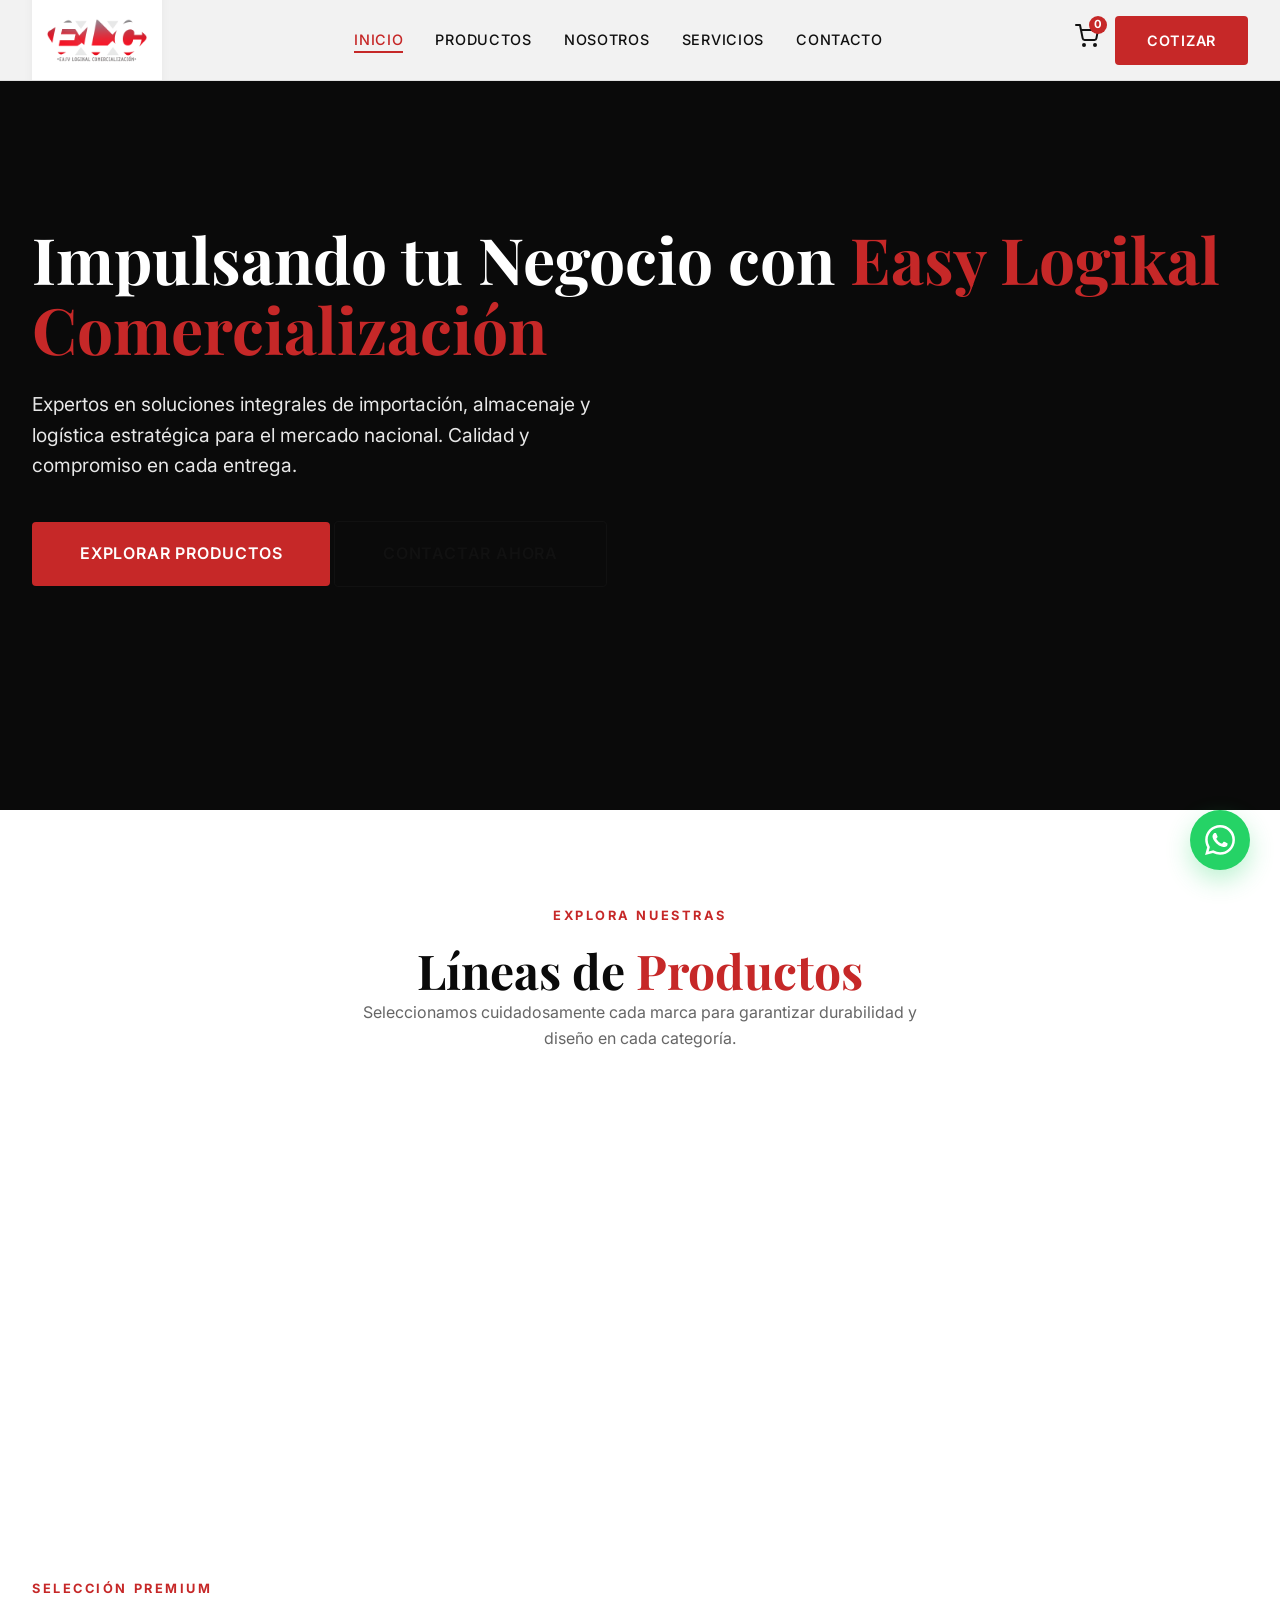
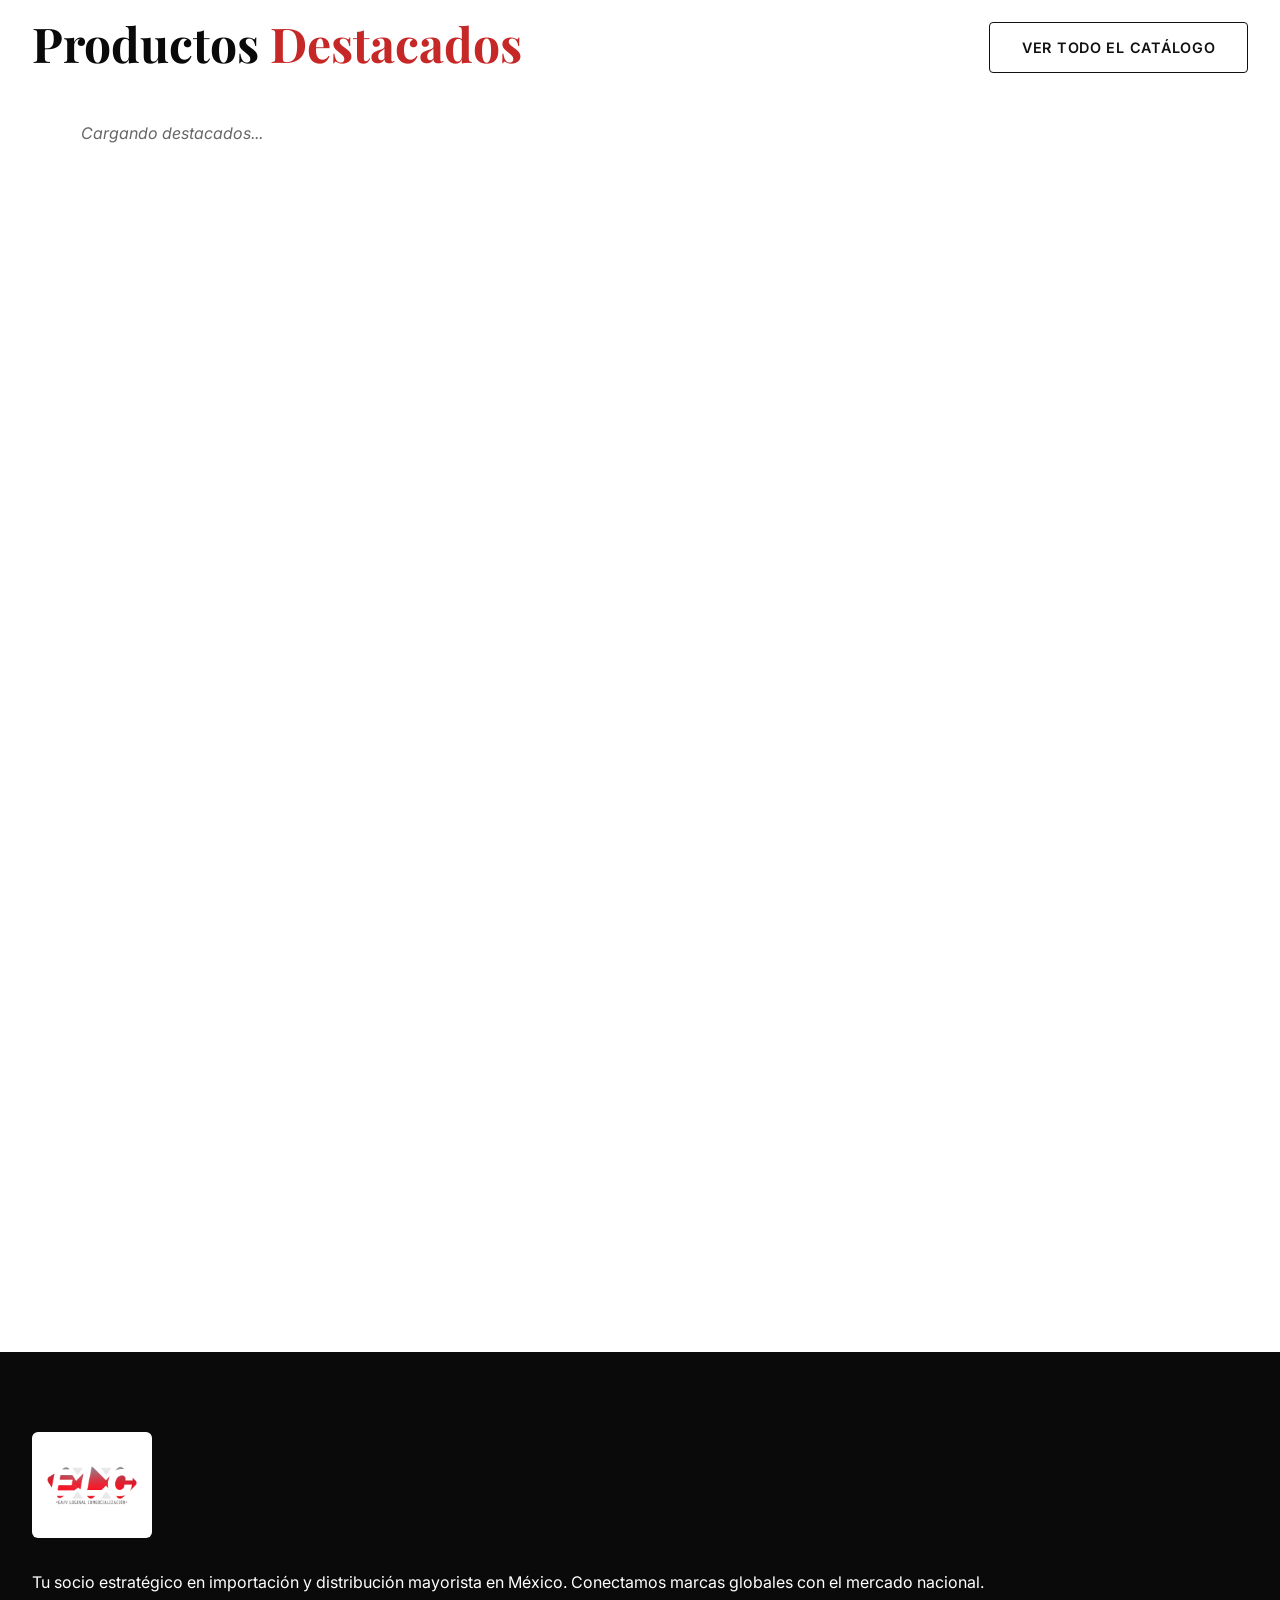
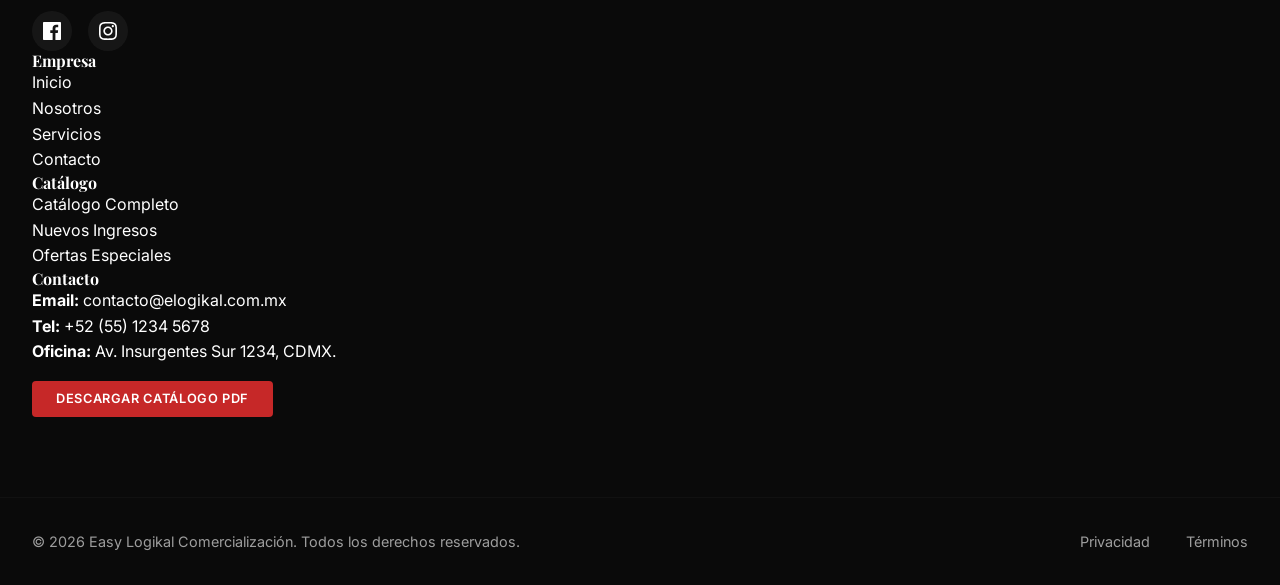
==== commit 1954b75b: "Feat: Rediseño de categorías, modal de cotización, carrito y checkout" ====
--- a/index.html
+++ b/index.html
@@ -132,40 +132,20 @@
                         <div class="cat-img">
                             <img src="https://images.unsplash.com/photo-1592198084033-aade902d1aae?auto=format&fit=crop&q=80&w=400" alt="Juguetes y Coleccionables">
                         </div>
-                        <div class="cat-info">
-                            <h3>Maisto</h3>
-                            <p>Coleccionables de Precisión</p>
-                            <span class="cat-link">Ver Catálogo →</span>
-                        </div>
                     </a>
                     <a href="pages/productos.html?cat=keter" class="category-card" data-reveal="up">
                         <div class="cat-img">
                             <img src="https://images.unsplash.com/photo-1598501479159-8618034b7661?auto=format&fit=crop&q=80&w=400" alt="Muebles de Exterior">
                         </div>
-                        <div class="cat-info">
-                            <h3>Keter</h3>
-                            <p>Soluciones para el Exterior</p>
-                            <span class="cat-link">Ver Catálogo →</span>
-                        </div>
                     </a>
                     <a href="pages/productos.html?cat=ikea" class="category-card" data-reveal="up">
                         <div class="cat-img">
                             <img src="https://images.unsplash.com/photo-1594620302200-9a762244a156?auto=format&fit=crop&q=80&w=400" alt="Hogar y Oficina">
                         </div>
-                        <div class="cat-info">
-                            <h3>IKEA</h3>
-                            <p>Diseño Democrático</p>
-                            <span class="cat-link">Ver Catálogo →</span>
-                        </div>
                     </a>
                     <a href="pages/productos.html" class="category-card" data-reveal="up">
                         <div class="cat-img">
                             <img src="https://images.unsplash.com/photo-1553413077-190dd305871c?auto=format&fit=crop&q=80&w=400" alt="Logística Industrial">
-                        </div>
-                        <div class="cat-info">
-                            <h3>Logikal Plus</h3>
-                            <p>Eficiencia Operativa</p>
-                            <span class="cat-link">Ver Catálogo →</span>
                         </div>
                     </a>
                 </div>
--- a/assets/css/main.css
+++ b/assets/css/main.css
@@ -71,17 +71,15 @@
     }
 }
 
-/* Scroll Reveal Base */
+/* Scroll Reveal Base - Purely for initial state, GSAP handles animation */
 [data-reveal] {
     opacity: 0;
     visibility: hidden;
-    transition: opacity 0.6s var(--ease-out), transform 0.6s var(--ease-out), visibility 0.6s;
 }
 
 [data-reveal].active {
     opacity: 1;
     visibility: visible;
-    transform: translate3d(0, 0, 0) !important;
 }
 
 [data-reveal="up"] { transform: translate3d(0, 30px, 0); }
@@ -664,54 +662,20 @@
     overflow: hidden;
     height: 400px;
     display: flex;
-    align-items: flex-end;
+    align-items: center;
+    justify-content: center;
     background: var(--secondary);
-}
-
-.cat-img {
-    position: absolute;
-    top: 0;
-    left: 0;
-    width: 100%;
-    height: 100%;
-    transition: var(--transition-slow);
 }
 
 .cat-img img {
     width: 100%;
     height: 100%;
     object-fit: cover;
-    opacity: 0.7;
-}
-
-.cat-info {
-    position: relative;
-    z-index: 2;
-    padding: 2rem;
-    width: 100%;
-    background: linear-gradient(to top, rgba(0,0,0,0.9), transparent);
-    color: var(--text-light);
-}
-
-.cat-info h3 {
-    font-size: 1.5rem;
-    margin-bottom: 0.3rem;
-}
-
-.cat-info p {
-    font-size: 0.9rem;
-    opacity: 0.8;
-    margin-bottom: 1rem;
-}
-
-.cat-link {
-    font-weight: 600;
-    font-size: 0.9rem;
-    color: var(--primary);
+    opacity: 0.9;
 }
 
 .category-card:hover .cat-img {
-    transform: scale(1.1);
+    transform: scale(1.05);
 }
 
 /* Why Choose Us Modern */
@@ -985,22 +949,250 @@
     font-size: 0.8rem;
 }
 
-/* Utilities */
-.mt-1 { margin-top: 1rem; }
-.mt-2 { margin-top: 2rem; }
-.mt-3 { margin-top: 3rem; }
-.mt-4 { margin-top: 4rem; }
-.mb-1 { margin-bottom: 1rem; }
-.mb-2 { margin-bottom: 2rem; }
-.mb-3 { margin-bottom: 3rem; }
-.mb-4 { margin-bottom: 4rem; }
-.py-1 { padding: 1rem 0; }
-.py-2 { padding: 2rem 0; }
-.text-center { text-align: center; }
-.text-light { color: var(--text-light); }
-.text-primary { color: var(--primary); }
-.bg-dark { background: var(--secondary); }
-.w-100 { width: 100%; }
+/* Quote Modal Redesign */
+.quote-modal-content {
+    max-width: 600px;
+    padding: 3rem;
+    border-radius: 24px;
+    background: #ffffff;
+    border: 1px solid rgba(0,0,0,0.05);
+}
+
+.quote-header {
+    text-align: center;
+    margin-bottom: 2rem;
+}
+
+.quote-icon {
+    width: 80px;
+    height: 80px;
+    background: rgba(198, 40, 40, 0.05);
+    color: var(--primary);
+    border-radius: 50%;
+    display: flex;
+    align-items: center;
+    justify-content: center;
+    margin: 0 auto 1.5rem;
+}
+
+.quote-header h2 {
+    font-size: 2rem;
+    color: var(--secondary);
+    margin-bottom: 0.5rem;
+}
+
+.quote-header h2 span {
+    color: var(--primary);
+}
+
+.quote-header p {
+    color: var(--text-muted);
+    font-size: 0.95rem;
+}
+
+.quote-form-grid {
+    display: grid;
+    grid-template-columns: 1fr 1fr;
+    gap: 1.5rem;
+}
+
+.quote-form-grid .full-width {
+    grid-column: span 2;
+}
+
+.quote-form-grid .form-group label {
+    display: flex;
+    align-items: center;
+    gap: 0.5rem;
+    font-size: 0.85rem;
+    text-transform: uppercase;
+    letter-spacing: 0.05em;
+    color: var(--secondary);
+    font-weight: 700;
+    margin-bottom: 0.75rem;
+}
+
+.quote-form-grid input, 
+.quote-form-grid textarea {
+    background: #f8f9fa;
+    border: 1px solid #e9ecef;
+    padding: 1rem;
+    border-radius: 12px;
+    transition: all 0.3s ease;
+}
+
+.quote-form-grid input:focus, 
+.quote-form-grid textarea:focus {
+    background: #ffffff;
+    border-color: var(--primary);
+    box-shadow: 0 0 0 4px rgba(198, 40, 40, 0.1);
+    outline: none;
+}
+
+#q-submit {
+    display: flex;
+    align-items: center;
+    justify-content: center;
+    gap: 1rem;
+    height: 60px;
+    border-radius: 12px;
+    font-size: 1rem;
+    letter-spacing: 0.1em;
+}
+
+@media (max-width: 600px) {
+    .quote-form-grid {
+        grid-template-columns: 1fr;
+    }
+    .quote-form-grid .full-width {
+        grid-column: span 1;
+    }
+    .quote-modal-content {
+        padding: 2rem 1.5rem;
+    }
+}
+
+/* Cart & Checkout Views */
+.checkout-view {
+    padding: 2rem;
+    max-width: 1200px;
+    margin: 0 auto;
+}
+
+.cart-table {
+    width: 100%;
+    border-collapse: collapse;
+    margin-bottom: 2rem;
+}
+
+.cart-table th {
+    text-align: left;
+    padding: 1rem;
+    border-bottom: 2px solid var(--border);
+    font-size: 0.85rem;
+    text-transform: uppercase;
+}
+
+.cart-table td {
+    padding: 1.5rem 1rem;
+    border-bottom: 1px solid var(--border);
+}
+
+.cart-item-remove {
+    color: #ff4444;
+    font-size: 1.5rem;
+    cursor: pointer;
+    background: none;
+    border: none;
+}
+
+.cart-thumb {
+    width: 80px;
+    height: 80px;
+    object-fit: contain;
+    background: #f9f9f9;
+    border-radius: 8px;
+}
+
+.checkout-grid {
+    display: grid;
+    grid-template-columns: 1fr 400px;
+    gap: 3rem;
+}
+
+.checkout-section {
+    margin-bottom: 3rem;
+}
+
+.checkout-section h3 {
+    font-size: 1.5rem;
+    margin-bottom: 2rem;
+    padding-bottom: 0.5rem;
+    border-bottom: 2px solid var(--primary);
+    display: inline-block;
+}
+
+.checkout-form-grid {
+    display: grid;
+    grid-template-columns: 1fr 1fr;
+    gap: 1.5rem;
+}
+
+.checkout-form-grid .full-width {
+    grid-column: span 2;
+}
+
+.checkout-form-grid .form-group label {
+    display: block;
+    font-size: 0.9rem;
+    font-weight: 600;
+    margin-bottom: 0.5rem;
+}
+
+.checkout-form-grid input, 
+.checkout-form-grid select, 
+.checkout-form-grid textarea {
+    width: 100%;
+    padding: 0.8rem 1rem;
+    border: 1px solid var(--border);
+    border-radius: 8px;
+}
+
+.order-summary-box {
+    background: #f9f9f9;
+    padding: 2rem;
+    border-radius: 16px;
+    position: sticky;
+    top: 100px;
+}
+
+.summary-row {
+    display: flex;
+    justify-content: space-between;
+    margin-bottom: 1rem;
+    padding-bottom: 1rem;
+    border-bottom: 1px solid #eee;
+}
+
+.summary-row.total {
+    font-size: 1.5rem;
+    font-weight: 800;
+    color: var(--primary);
+    border: none;
+}
+
+.payment-methods {
+    margin-top: 2rem;
+}
+
+.payment-option {
+    background: white;
+    border: 1px solid var(--border);
+    padding: 1rem;
+    border-radius: 8px;
+    margin-bottom: 0.75rem;
+    display: flex;
+    align-items: center;
+    gap: 1rem;
+    cursor: pointer;
+    transition: all 0.2s ease;
+}
+
+.payment-option:hover {
+    border-color: var(--primary);
+}
+
+.payment-option input {
+    width: 20px;
+    height: 20px;
+    accent-color: var(--primary);
+}
+
+@media (max-width: 992px) {
+    .checkout-grid {
+        grid-template-columns: 1fr;
+    }
+}
 
 /* Product Card Pro */
 .product-card {
@@ -1588,8 +1780,9 @@
 .cart-drawer {
     position: fixed;
     top: 0;
-    right: -400px;
-    width: 400px;
+    right: -100%;
+    width: 100%;
+    max-width: 800px;
     height: 100%;
     background-color: var(--bg-main);
     z-index: 2000;
@@ -1601,6 +1794,22 @@
 
 .cart-drawer.open {
     right: 0;
+}
+
+.cart-table-container {
+    overflow-x: auto;
+    padding: 1rem;
+}
+
+@media (max-width: 768px) {
+    .cart-drawer {
+        max-width: 100%;
+    }
+    .cart-table th:nth-child(1), .cart-table td:nth-child(1),
+    .cart-table th:nth-child(2), .cart-table td:nth-child(2),
+    .cart-table th:nth-child(6), .cart-table td:nth-child(6) {
+        display: none;
+    }
 }
 
 .cart-drawer-header {
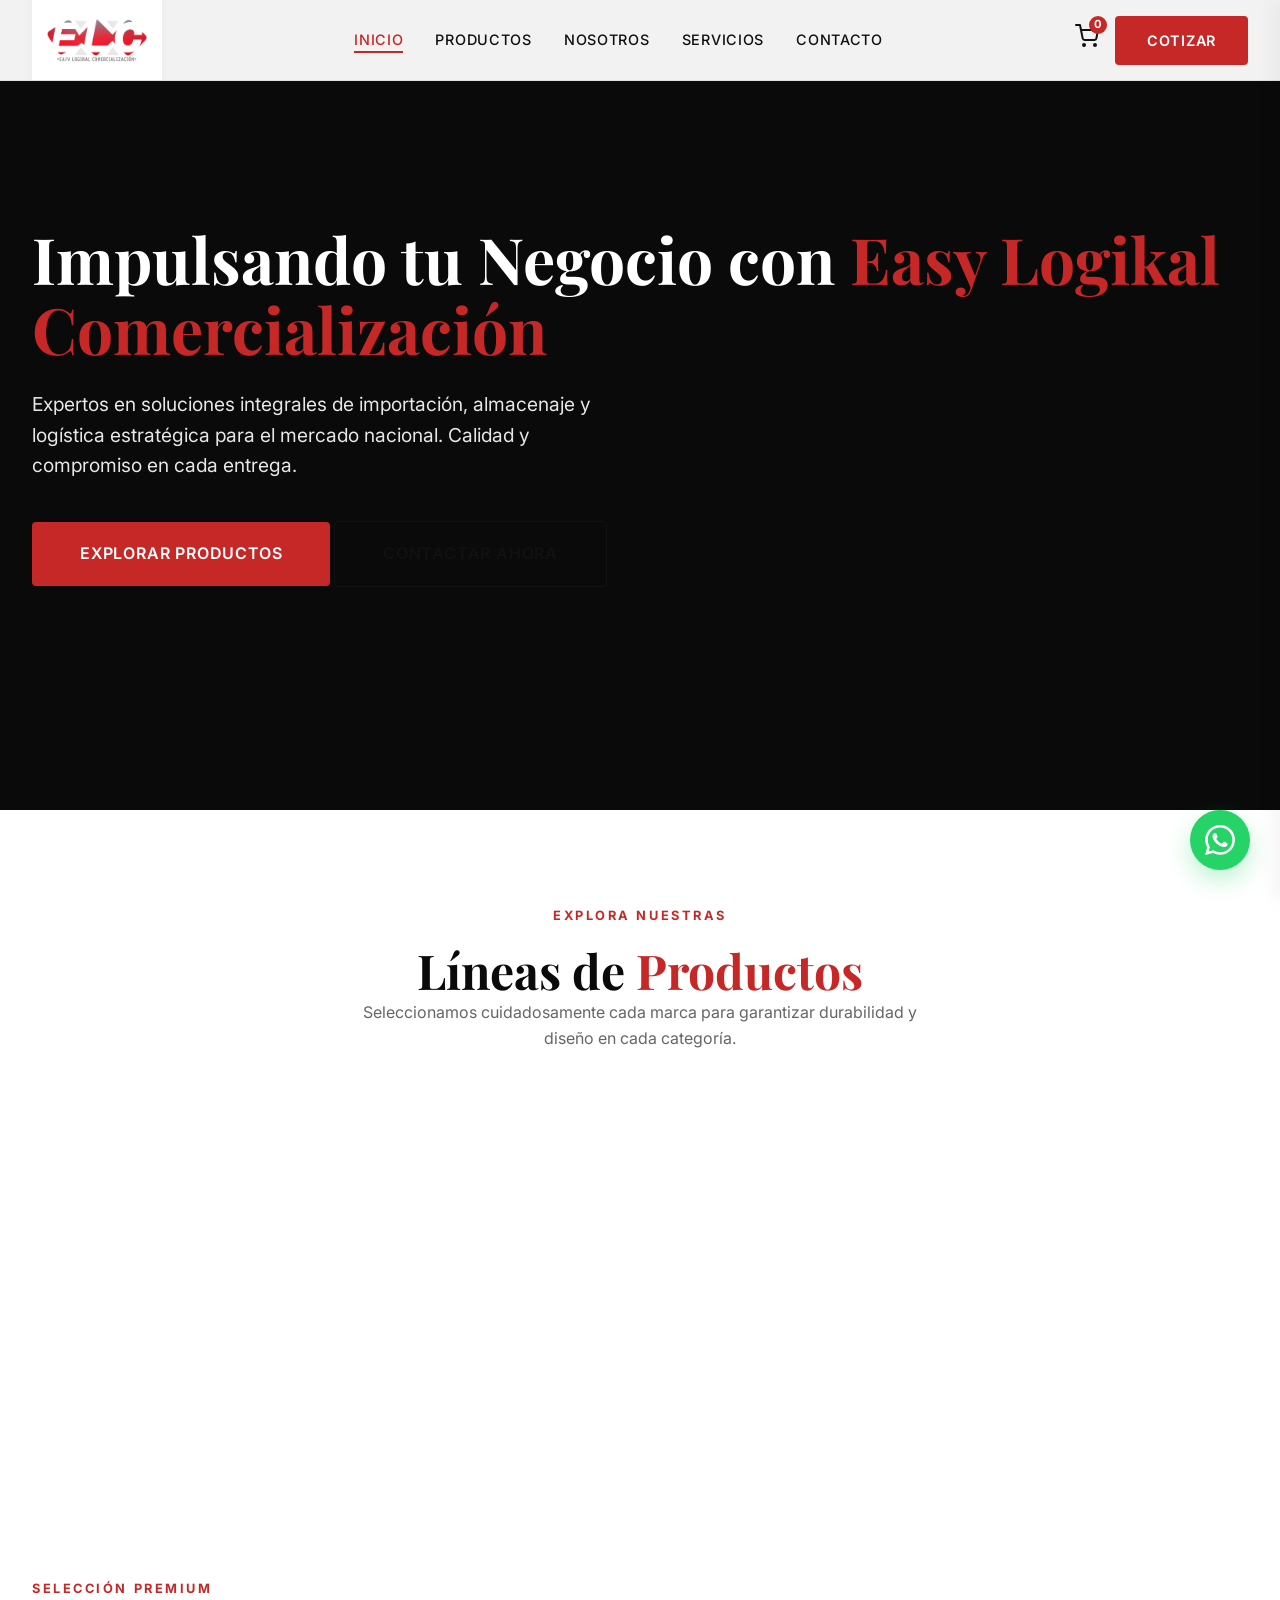
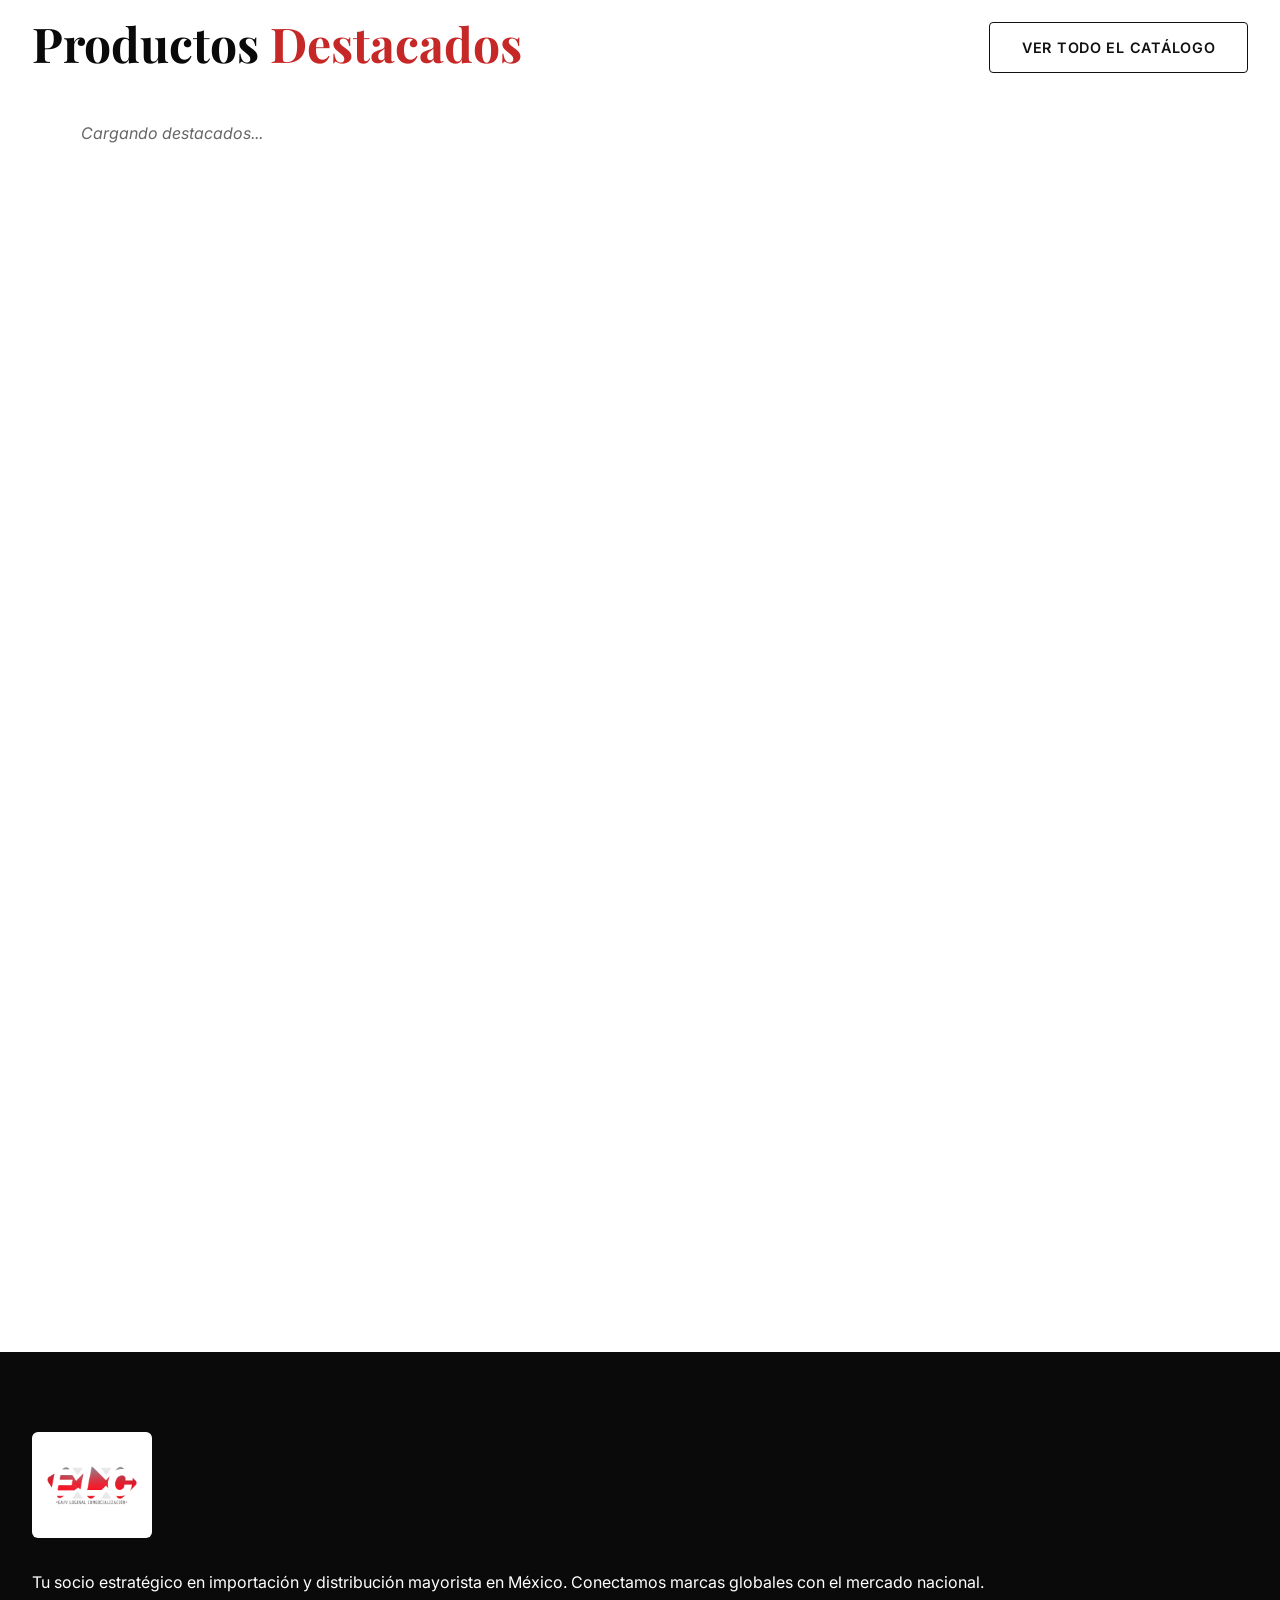
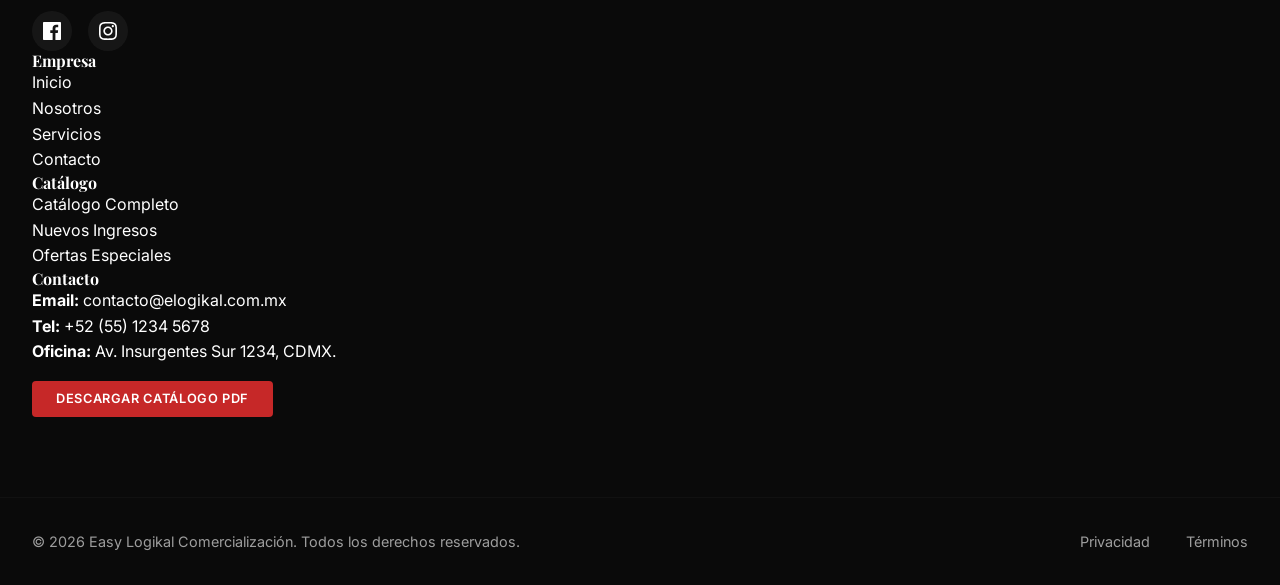
==== commit 11fee8d7: "fix: corregir 5 errores críticos - filtro de productos, referencias Supabase y RLS" ====
--- a/index.html
+++ b/index.html
@@ -13,17 +13,17 @@
     
     <!-- Open Graph / Facebook -->
     <meta property="og:type" content="website">
-    <meta property="og:url" content="https://easylogikal.netlify.app/">
+    <meta property="og:url" content="https://oscartadeogo.github.io/easy-logikal-web/">
     <meta property="og:title" content="Easy Logikal Comercialización | Importación y Distribución Premium en México">
     <meta property="og:description" content="Conectamos marcas globales con el mercado mexicano a través de soluciones logísticas inteligentes y una red de distribución de clase mundial.">
-    <meta property="og:image" content="https://easylogikal.netlify.app/assets/img/og-image.jpg">
+    <meta property="og:image" content="https://oscartadeogo.github.io/easy-logikal-web/assets/img/og-image.jpg">
 
     <!-- Twitter -->
     <meta property="twitter:card" content="summary_large_image">
-    <meta property="twitter:url" content="https://easylogikal.netlify.app/">
+    <meta property="twitter:url" content="https://oscartadeogo.github.io/easy-logikal-web/">
     <meta property="twitter:title" content="Easy Logikal Comercialización | Importación Premium">
     <meta property="twitter:description" content="Tu socio estratégico para la distribución de marcas internacionales en México.">
-    <meta property="twitter:image" content="https://easylogikal.netlify.app/assets/img/og-image.jpg">
+    <meta property="twitter:image" content="https://oscartadeogo.github.io/easy-logikal-web/assets/img/og-image.jpg">
 
     <!-- JSON-LD Structured Data -->
     <script type="application/ld+json">
@@ -31,8 +31,8 @@
       "@context": "https://schema.org",
       "@type": "Organization",
       "name": "Easy Logikal Comercialización",
-      "url": "https://easylogikal.netlify.app/",
-      "logo": "https://easylogikal.netlify.app/assets/img/logo.png",
+      "url": "https://oscartadeogo.github.io/easy-logikal-web/",
+      "logo": "https://oscartadeogo.github.io/easy-logikal-web/assets/img/logo.png",
       "contactPoint": {
         "@type": "ContactPoint",
         "telephone": "+52-55-1234-5678",
@@ -61,7 +61,7 @@
     <script src="https://cdn.jsdelivr.net/npm/@supabase/supabase-js@2"></script>
     <script src="assets/js/supabase-client.js"></script>
     
-    <!-- GSAP for Animations -->
+    <!-- GSAP -->
     <script src="https://cdnjs.cloudflare.com/ajax/libs/gsap/3.12.2/gsap.min.js"></script>
     <script src="https://cdnjs.cloudflare.com/ajax/libs/gsap/3.12.2/ScrollTrigger.min.js"></script>
 </head>
@@ -299,6 +299,7 @@
 
     <!-- Scripts -->
     <script src="assets/js/main.js"></script>
+    <script src="assets/js/cart.js"></script>
     <script src="assets/js/animations.js"></script>
 </body>
 </html>
--- a/assets/css/main.css
+++ b/assets/css/main.css
@@ -1777,38 +1777,135 @@
 }
 
 /* Cart Drawer */
+/* Compact Cart Redesign */
 .cart-drawer {
     position: fixed;
     top: 0;
-    right: -100%;
-    width: 100%;
-    max-width: 800px;
+    right: -450px; /* Base position: off-screen to the right */
+    width: 450px;
+    max-width: 100%;
     height: 100%;
     background-color: var(--bg-main);
     z-index: 2000;
-    box-shadow: -10px 0 30px rgba(0,0,0,0.1);
-    transition: var(--transition-base);
+    box-shadow: -5px 0 20px rgba(0,0,0,0.05);
+    transition: right 0.4s cubic-bezier(0.16, 1, 0.3, 1);
     display: flex;
     flex-direction: column;
 }
 
 .cart-drawer.open {
-    right: 0;
-}
-
-.cart-table-container {
-    overflow-x: auto;
+    right: 0; /* Move into view */
+}
+
+.compact-cart-item {
+    display: grid;
+    grid-template-columns: 50px 1fr 30px;
+    gap: 1rem;
     padding: 1rem;
-}
-
-@media (max-width: 768px) {
+    border-bottom: 1px solid var(--border);
+    align-items: center;
+}
+
+.compact-cart-thumb {
+    width: 50px;
+    height: 50px;
+    object-fit: contain;
+    background: #f9f9f9;
+    border-radius: 6px;
+}
+
+.compact-cart-info h4 {
+    font-size: 0.85rem;
+    margin-bottom: 0.2rem;
+    line-height: 1.2;
+    color: var(--secondary);
+    display: -webkit-box;
+    -webkit-line-clamp: 2;
+    -webkit-box-orient: vertical;
+    overflow: hidden;
+}
+
+.compact-cart-info p {
+    font-size: 0.8rem;
+    color: var(--text-muted);
+}
+
+.compact-cart-subtotal {
+    padding: 1.5rem;
+    background: #fff;
+    border-top: 1px solid var(--border);
+}
+
+.compact-cart-subtotal h3 {
+    font-size: 0.9rem;
+    text-transform: uppercase;
+    letter-spacing: 0.05em;
+    display: flex;
+    justify-content: space-between;
+    margin-bottom: 1.5rem;
+}
+
+/* Empty Cart - Mercado Libre Style */
+.empty-cart-meli {
+    padding: 3rem 2rem;
+    text-align: center;
+    background: #fff;
+    height: 100%;
+    display: flex;
+    flex-direction: column;
+    align-items: center;
+    justify-content: center;
+}
+
+.empty-cart-icon {
+    width: 120px;
+    height: 120px;
+    background: #f5f5f5;
+    border-radius: 50%;
+    display: flex;
+    align-items: center;
+    justify-content: center;
+    margin-bottom: 2rem;
+    color: #ccc;
+}
+
+.empty-cart-meli h2 {
+    font-size: 1.4rem;
+    margin-bottom: 1rem;
+    color: #333;
+}
+
+.empty-cart-meli p {
+    color: #666;
+    font-size: 0.95rem;
+    margin-bottom: 2rem;
+    max-width: 250px;
+}
+
+.meli-summary-box {
+    width: 100%;
+    background: #f5f5f5;
+    padding: 1.5rem;
+    border-radius: 8px;
+    margin-top: 2rem;
+    text-align: left;
+}
+
+.meli-summary-box h4 {
+    font-size: 1rem;
+    margin-bottom: 1rem;
+    color: #333;
+}
+
+.meli-summary-box p {
+    font-size: 0.85rem;
+    color: #999;
+    margin-bottom: 0;
+}
+
+@media (max-width: 480px) {
     .cart-drawer {
         max-width: 100%;
-    }
-    .cart-table th:nth-child(1), .cart-table td:nth-child(1),
-    .cart-table th:nth-child(2), .cart-table td:nth-child(2),
-    .cart-table th:nth-child(6), .cart-table td:nth-child(6) {
-        display: none;
     }
 }
 
--- a/assets/css/responsive.css
+++ b/assets/css/responsive.css
@@ -126,7 +126,13 @@
     
     .cart-drawer {
         width: 100%;
+        max-width: 100%;
         right: -100%;
+        transition: right 0.4s var(--ease-out);
+    }
+    
+    .cart-drawer.open {
+        right: 0;
     }
 }
 
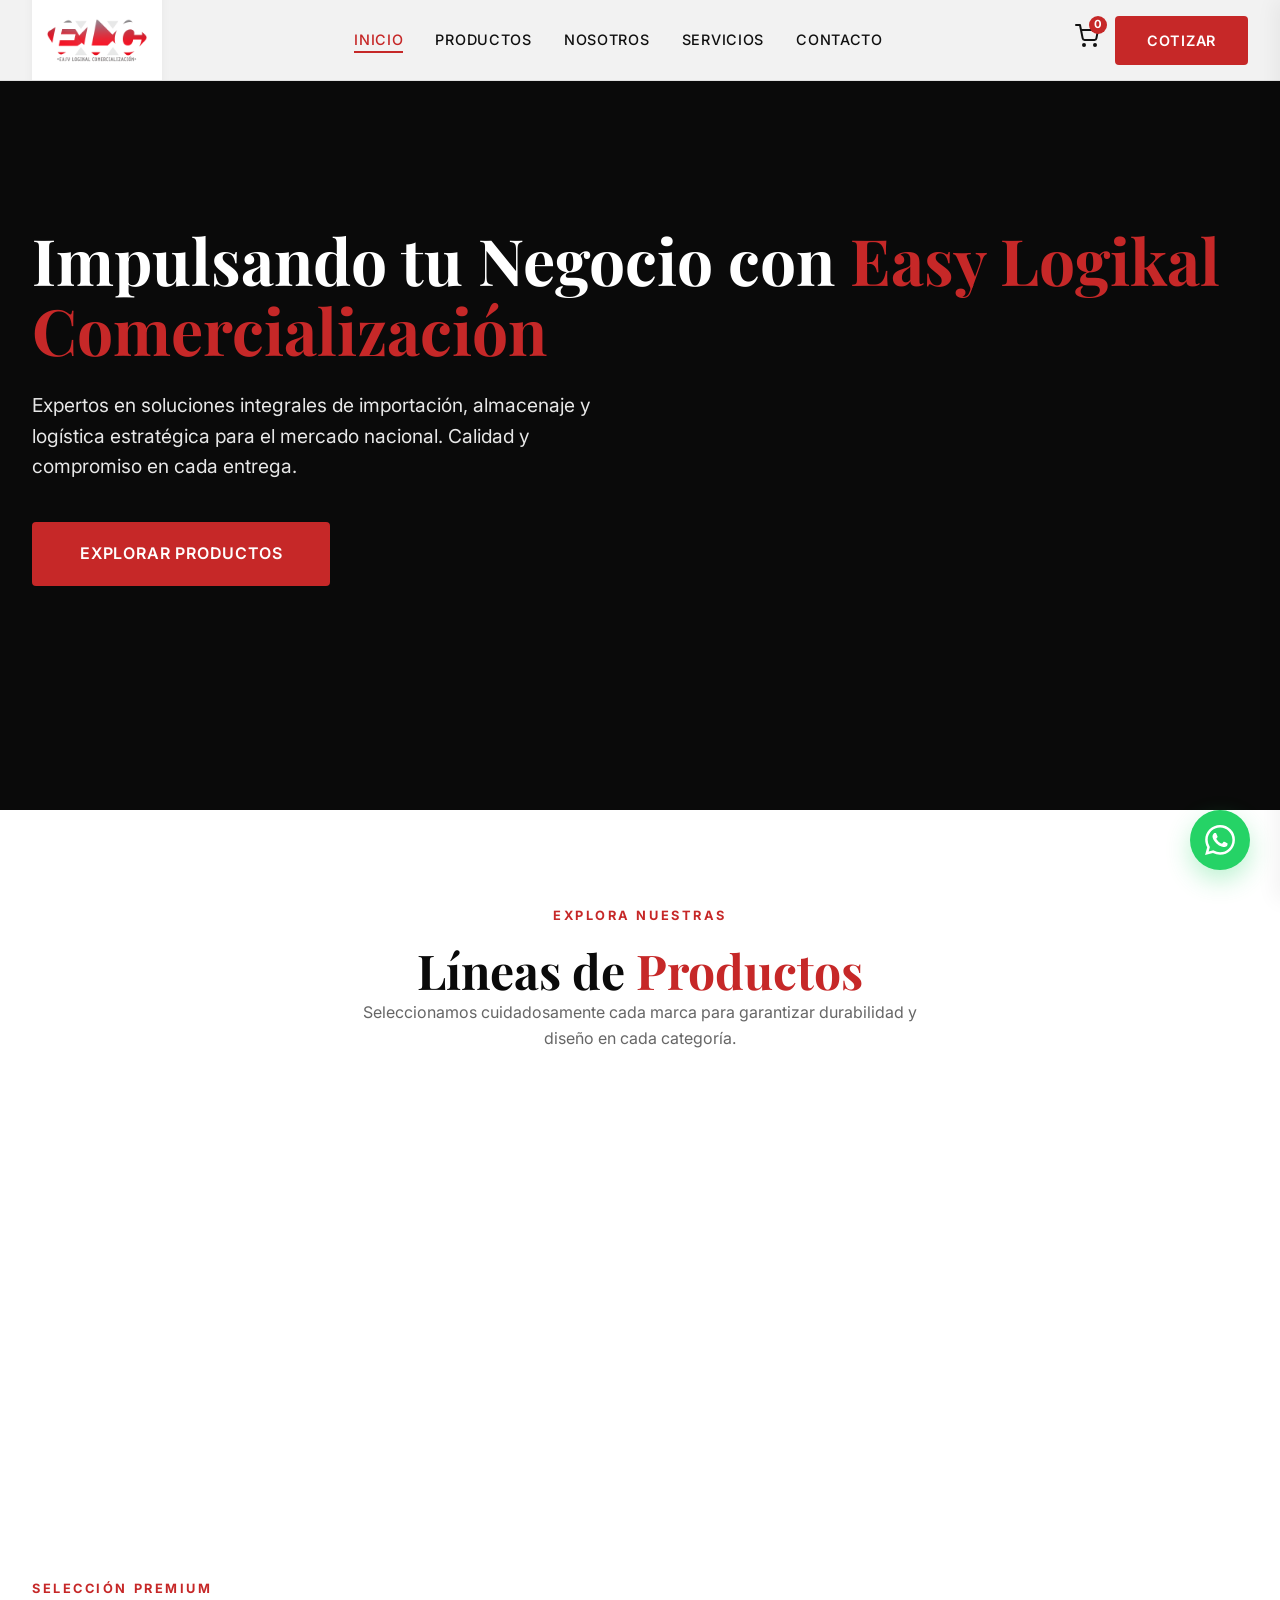
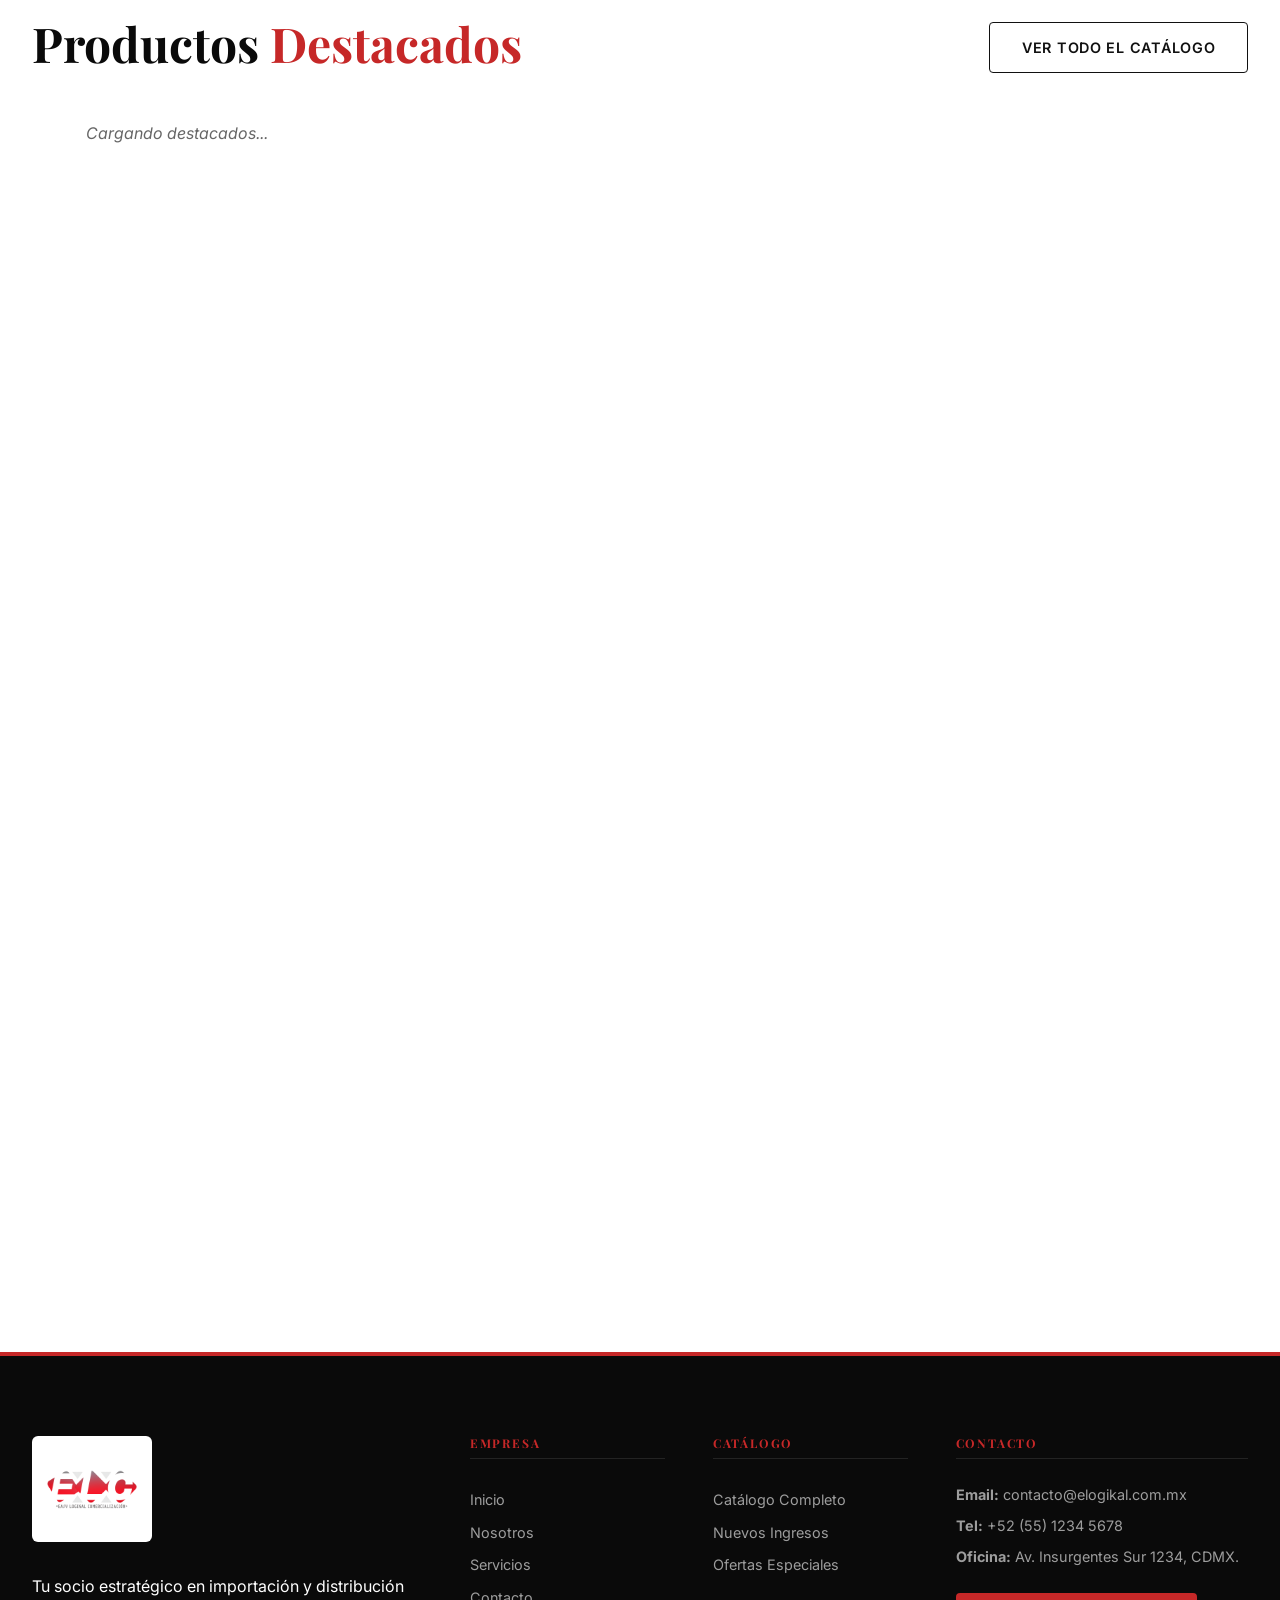
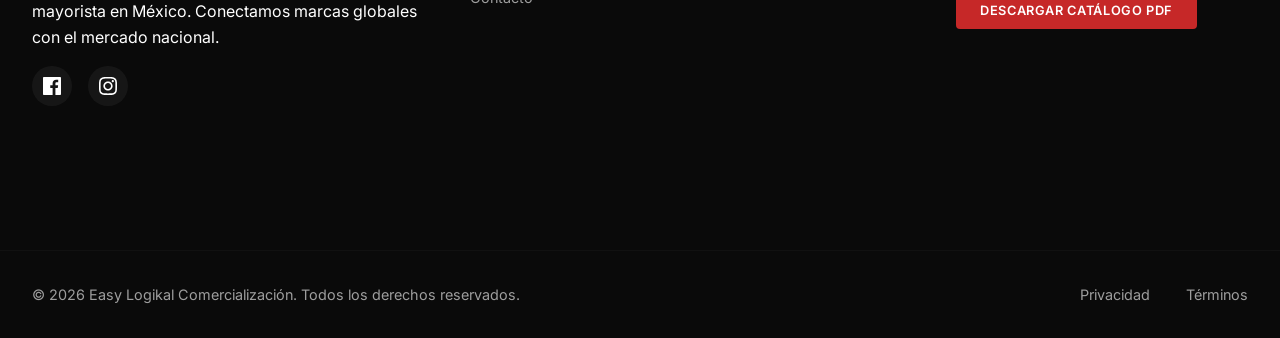
==== commit 7c62be45: "fix: 7 mejoras UI/UX - imagen en búsqueda, stock numérico, SKU opcional, hero limpio, WhatsApp globa" ====
--- a/index.html
+++ b/index.html
@@ -107,7 +107,6 @@
                     <p class="hero-description">Expertos en soluciones integrales de importación, almacenaje y logística estratégica para el mercado nacional. Calidad y compromiso en cada entrega.</p>
                     <div class="hero-btns">
                         <a href="pages/productos.html" class="btn btn-primary btn-lg">Explorar Productos</a>
-                        <a href="pages/contacto.html" class="btn btn-outline btn-lg">Contactar Ahora</a>
                     </div>
                 </div>
             </div>
--- a/assets/css/main.css
+++ b/assets/css/main.css
@@ -839,6 +839,62 @@
     background: var(--secondary);
     color: var(--text-light);
     padding-top: 5rem;
+    border-top: 4px solid var(--primary);
+}
+
+.footer-grid {
+    display: grid;
+    grid-template-columns: 2fr 1fr 1fr 1.5fr;
+    gap: 3rem;
+    padding-bottom: 4rem;
+}
+
+.footer-links h4,
+.footer-contact h4 {
+    font-size: 0.75rem;
+    text-transform: uppercase;
+    letter-spacing: 0.15em;
+    color: var(--primary);
+    margin-bottom: 1.5rem;
+    padding-bottom: 0.5rem;
+    border-bottom: 1px solid rgba(255,255,255,0.1);
+}
+
+.footer-links ul {
+    list-style: none;
+    padding: 0;
+    margin: 0;
+}
+
+.footer-links a {
+    font-size: 0.9rem;
+    color: rgba(255,255,255,0.6);
+    transition: var(--transition-fast);
+    display: block;
+    padding: 0.3rem 0;
+    text-decoration: none;
+}
+
+.footer-links a:hover {
+    color: var(--primary);
+    padding-left: 0.5rem;
+}
+
+.footer-contact h4 {
+    font-size: 0.75rem;
+    text-transform: uppercase;
+    letter-spacing: 0.15em;
+    color: var(--primary);
+    margin-bottom: 1.5rem;
+    padding-bottom: 0.5rem;
+    border-bottom: 1px solid rgba(255,255,255,0.1);
+}
+
+.footer-contact p {
+    font-size: 0.9rem;
+    color: rgba(255,255,255,0.6);
+    margin-bottom: 0.5rem;
+    line-height: 1.6;
 }
 
 .footer-social {
@@ -1615,6 +1671,13 @@
     gap: var(--space-lg);
 }
 
+.catalog-main {
+    display: flex !important;
+    flex-direction: column !important;
+    width: 100% !important;
+    min-width: 0 !important;
+}
+
 /* Sidebar Filters */
 .catalog-sidebar {
     background-color: var(--bg-main);
@@ -2008,3 +2071,89 @@
 .mb-1 { margin-bottom: var(--space-sm); }
 .mb-2 { margin-bottom: var(--space-md); }
 .w-100 { width: 100%; }
+
+/* ========================================
+   FORCE PRODUCT VISIBILITY - DEBUG STYLES
+   ======================================== */
+
+.product-grid {
+    display: grid !important;
+    grid-template-columns: repeat(auto-fill, minmax(250px, 1fr)) !important;
+    gap: 20px !important;
+    width: 100% !important;
+    min-height: auto !important;
+    overflow: visible !important;
+    visibility: visible !important;
+    opacity: 1 !important;
+    padding: 0 !important;
+    margin: 0 !important;
+}
+
+.product-card {
+    display: flex !important;
+    flex-direction: column !important;
+    visibility: visible !important;
+    opacity: 1 !important;
+    min-height: 350px !important;
+    background-color: #fff !important;
+    border: 1px solid #ddd !important;
+    border-radius: 8px !important;
+    border-radius: 8px;
+    overflow: hidden;
+    transition: var(--transition-base);
+}
+
+.product-image {
+    position: relative !important;
+    width: 100% !important;
+    height: 200px !important;
+    overflow: hidden !important;
+    background-color: #f5f5f5 !important;
+    display: flex !important;
+    align-items: center !important;
+    justify-content: center !important;
+}
+
+.product-image img {
+    width: 100% !important;
+    height: 100% !important;
+    object-fit: contain !important;
+    padding: 10px !important;
+}
+
+.product-info {
+    flex: 1 !important;
+    padding: 15px !important;
+    display: flex !important;
+    flex-direction: column !important;
+}
+
+.product-title {
+    font-size: 1rem !important;
+    font-weight: 600 !important;
+    margin: 10px 0 !important;
+    color: #000 !important;
+    visibility: visible !important;
+}
+
+.product-price {
+    font-size: 1.25rem !important;
+    font-weight: 700 !important;
+    color: #C62828 !important;
+    margin: 10px 0 !important;
+    visibility: visible !important;
+}
+
+.product-actions {
+    padding: 10px !important;
+    display: flex !important;
+    flex-direction: column !important;
+    gap: 8px !important;
+}
+
+.product-actions button {
+    padding: 8px 12px !important;
+    font-size: 0.9rem !important;
+    visibility: visible !important;
+    display: block !important;
+}
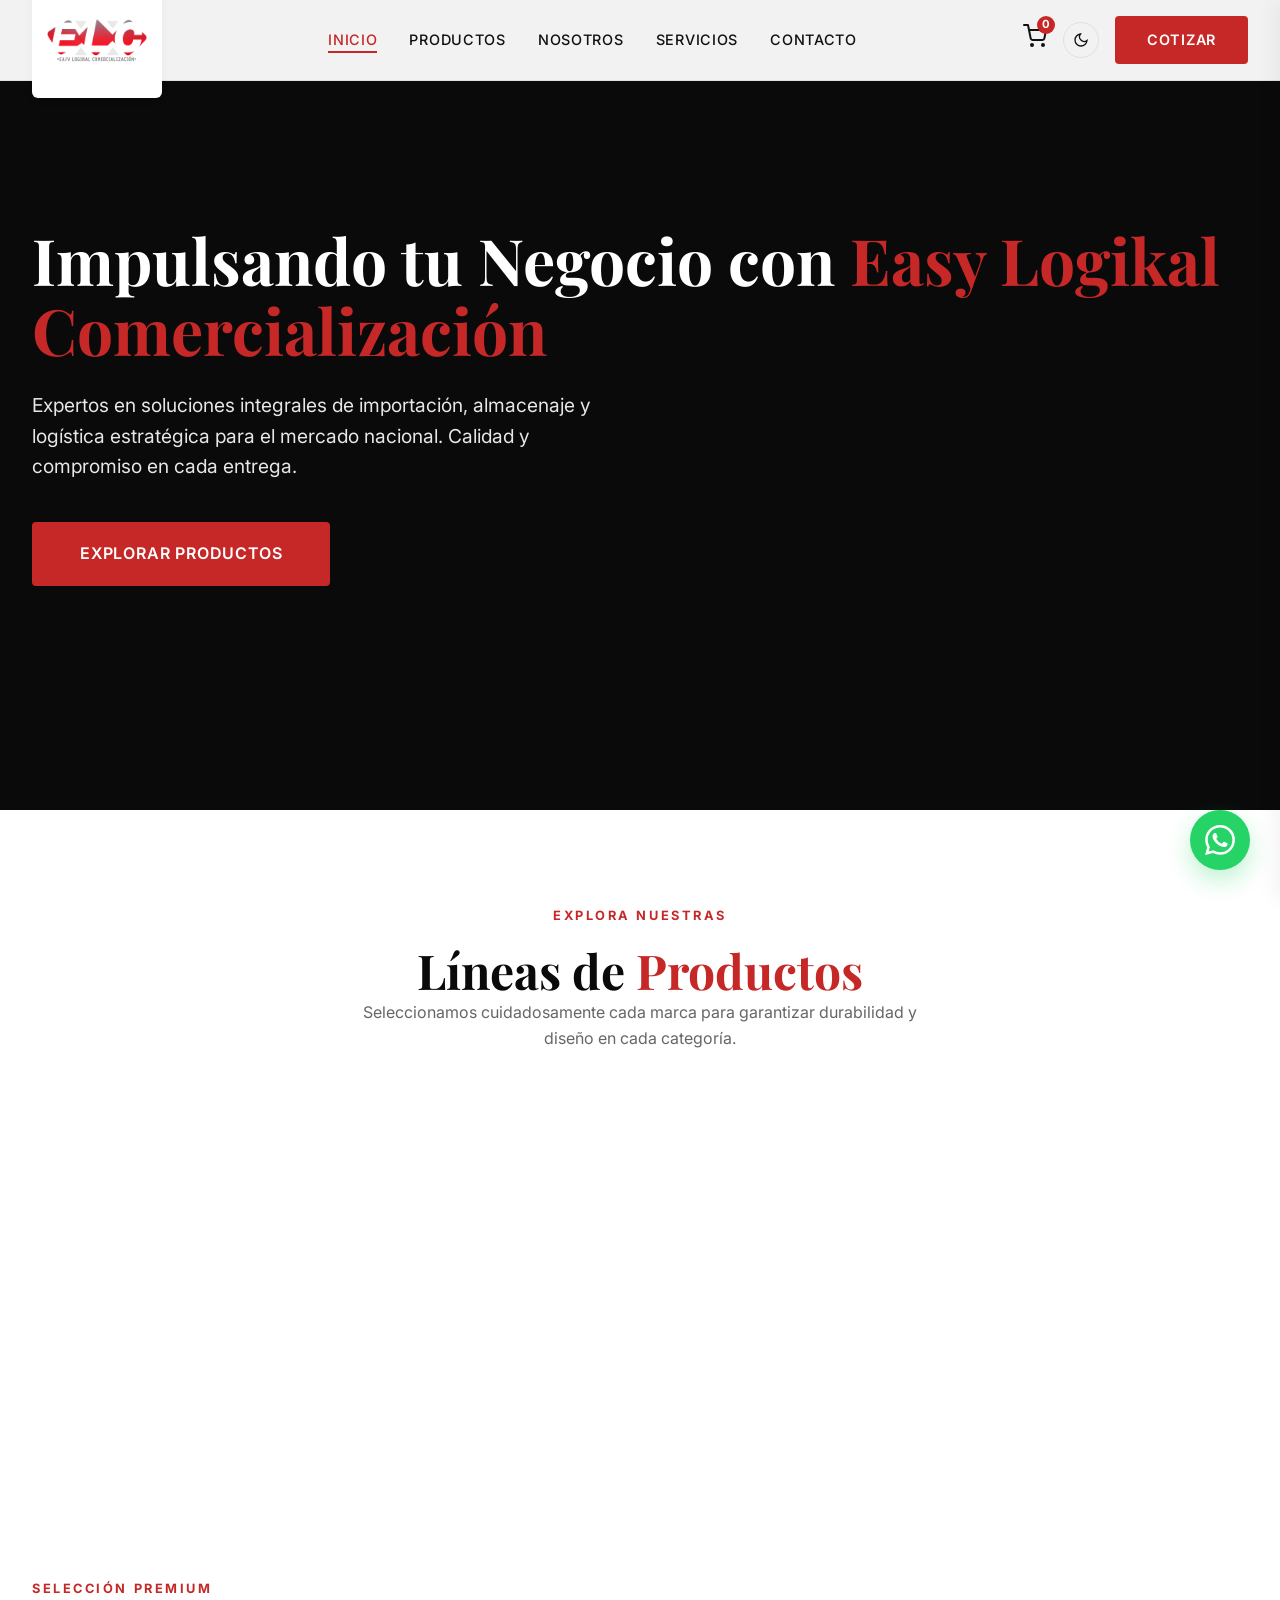
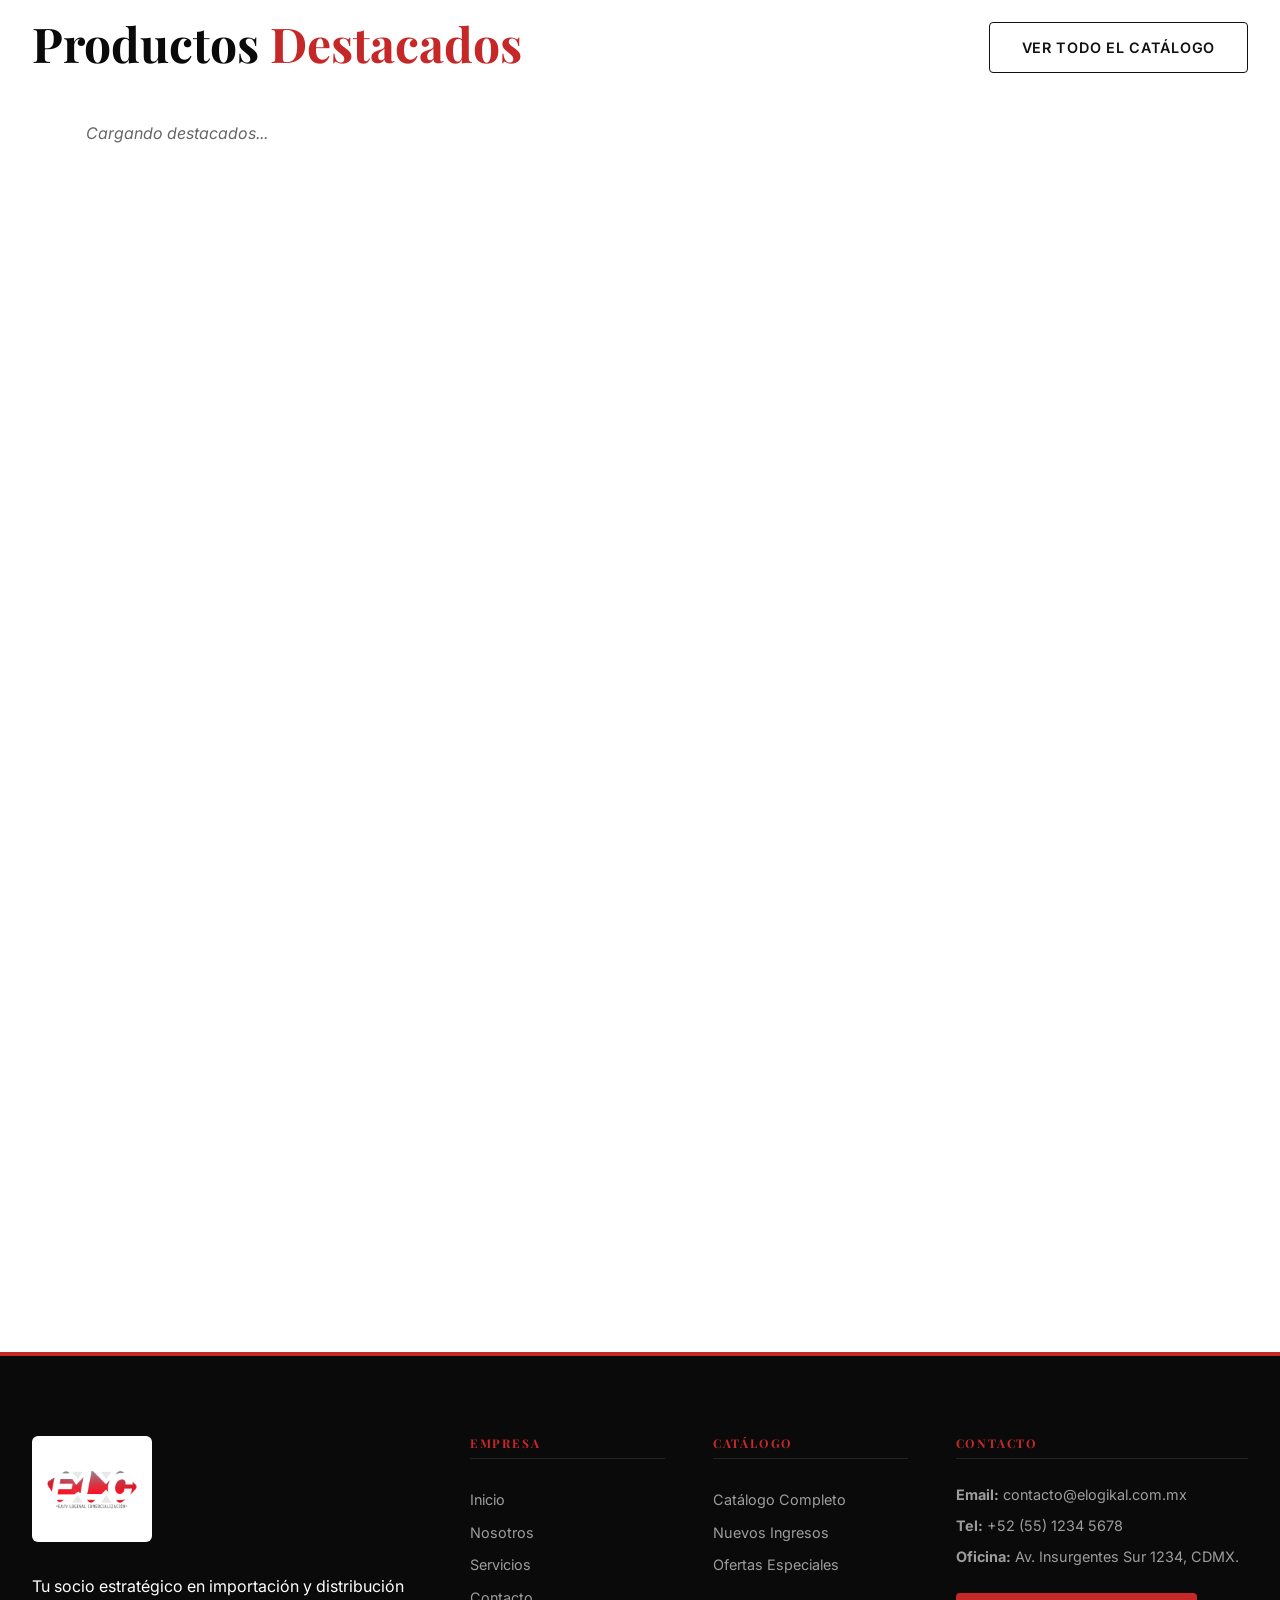
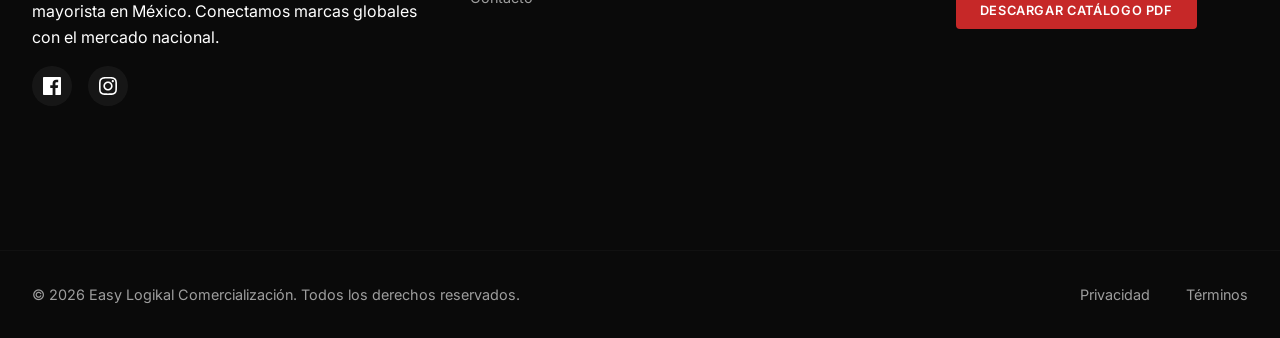
==== commit 177d03aa: "feat: mejoras rendimiento, accesibilidad, SEO, UX y nuevas funcionalidades - RENDIMIENTO: Scripts CD" ====
--- a/index.html
+++ b/index.html
@@ -50,20 +50,13 @@
     <!-- Fonts -->
     <link rel="preconnect" href="https://fonts.googleapis.com">
     <link rel="preconnect" href="https://fonts.gstatic.com" crossorigin>
+    <link rel="preload" href="https://fonts.gstatic.com/s/inter/v13/UcCO3FwrK3iLTeHuS_fvQtMwCp50KnMw2boKoduKmMEVuLyfAZ9hiJ-Ek-_EeA.woff2" as="font" type="font/woff2" crossorigin>
     <link href="https://fonts.googleapis.com/css2?family=Inter:wght@300;400;500;600;700&family=Playfair+Display:wght@700&display=swap" rel="stylesheet">
     
     <!-- CSS -->
     <link rel="stylesheet" href="assets/css/main.css">
     <link rel="stylesheet" href="assets/css/animations.css">
     <link rel="stylesheet" href="assets/css/responsive.css">
-    
-    <!-- Supabase SDK -->
-    <script src="https://cdn.jsdelivr.net/npm/@supabase/supabase-js@2"></script>
-    <script src="assets/js/supabase-client.js"></script>
-    
-    <!-- GSAP -->
-    <script src="https://cdnjs.cloudflare.com/ajax/libs/gsap/3.12.2/gsap.min.js"></script>
-    <script src="https://cdnjs.cloudflare.com/ajax/libs/gsap/3.12.2/ScrollTrigger.min.js"></script>
 </head>
 <body>
     <!-- Header -->
@@ -88,8 +81,11 @@
                     <svg width="24" height="24" viewBox="0 0 24 24" fill="none" stroke="currentColor" stroke-width="2" stroke-linecap="round" stroke-linejoin="round"><circle cx="9" cy="21" r="1"></circle><circle cx="20" cy="21" r="1"></circle><path d="M1 1h4l2.68 13.39a2 2 0 0 0 2 1.61h9.72a2 2 0 0 0 2-1.61L23 6H6"></path></svg>
                     <span class="cart-count">0</span>
                 </a>
+                <button class="dark-mode-toggle" id="dark-mode-toggle" aria-label="Cambiar modo oscuro/claro">
+                    <svg width="16" height="16" viewBox="0 0 24 24" fill="none" stroke="currentColor" stroke-width="2"><path d="M21 12.79A9 9 0 1 1 11.21 3 7 7 0 0 0 21 12.79z"></path></svg>
+                </button>
                 <a href="pages/contacto.html" class="btn btn-primary">Cotizar</a>
-                <button class="nav-toggle" id="nav-toggle">
+                <button class="nav-toggle" id="nav-toggle" aria-label="Abrir menú de navegación" aria-expanded="false" aria-controls="nav-menu">
                     <span></span>
                     <span></span>
                     <span></span>
@@ -297,8 +293,16 @@
     </footer>
 
     <!-- Scripts -->
+    <script src="https://cdn.jsdelivr.net/npm/@supabase/supabase-js@2"></script>
+    <script src="assets/js/supabase-client.js"></script>
+    <script src="https://cdnjs.cloudflare.com/ajax/libs/gsap/3.12.2/gsap.min.js"></script>
+    <script src="https://cdnjs.cloudflare.com/ajax/libs/gsap/3.12.2/ScrollTrigger.min.js"></script>
     <script src="assets/js/main.js"></script>
     <script src="assets/js/cart.js"></script>
+    <script src="assets/js/wishlist.js"></script>
     <script src="assets/js/animations.js"></script>
+    <button class="back-to-top" id="back-to-top" aria-label="Volver arriba">
+        <svg width="20" height="20" viewBox="0 0 24 24" fill="none" stroke="currentColor" stroke-width="2.5"><polyline points="18 15 12 9 6 15"></polyline></svg>
+    </button>
 </body>
 </html>
--- a/assets/css/main.css
+++ b/assets/css/main.css
@@ -46,16 +46,24 @@
     -moz-osx-font-smoothing: grayscale;
 }
 
-/* Optimized Will-Change: Only on elements that actually animate */
-.product-card, .category-card, .btn, .nav-link, .modal-content, [data-reveal] {
-    will-change: transform, opacity;
+/* Fix 16: will-change solo en hover/focus, no permanentemente en todos los elementos
+   Aplicar globalmente consume memoria GPU innecesariamente */
+.product-card:hover,
+.category-card:hover,
+.btn:hover {
+    will-change: transform;
+}
+
+/* backface-visibility y perspective solo en elementos que realmente animan */
+.modal-content {
     backface-visibility: hidden;
     perspective: 1000px;
 }
 
-/* Layout Containment for better performance during animations */
+/* Fix 17: Usar contain: layout style en lugar de contain: content
+   contain: content puede romper position: fixed de elementos hijos (header, WhatsApp btn) */
 .section, .container, .product-grid, .categories-grid {
-    contain: content;
+    contain: layout style;
 }
 
 /* Media Query for Reduced Motion */
@@ -2157,3 +2165,218 @@
     visibility: visible !important;
     display: block !important;
 }
+
+/* ============================================================
+   MEJORAS: Skeleton, Back-to-Top, View Toggle, Toast,
+            Wishlist, Dark Mode
+   ============================================================ */
+
+/* Skeleton Loader */
+.skeleton {
+    background: linear-gradient(90deg, #f0f0f0 25%, #e0e0e0 50%, #f0f0f0 75%);
+    background-size: 200% 100%;
+    animation: skeleton-loading 1.5s infinite;
+    border-radius: 4px;
+}
+@keyframes skeleton-loading {
+    0% { background-position: 200% 0; }
+    100% { background-position: -200% 0; }
+}
+.skeleton-card {
+    background: white;
+    border-radius: 12px;
+    border: 1px solid var(--border);
+    overflow: hidden;
+    min-height: 350px;
+}
+.skeleton-img { height: 200px; width: 100%; }
+.skeleton-text { height: 16px; margin: 12px; width: 70%; }
+.skeleton-text.short { width: 40%; }
+.skeleton-price { height: 24px; margin: 12px; width: 50%; }
+
+/* Back to Top Button */
+.back-to-top {
+    position: fixed;
+    bottom: 100px;
+    right: 30px;
+    width: 44px;
+    height: 44px;
+    background: var(--primary);
+    color: white;
+    border: none;
+    border-radius: 50%;
+    cursor: pointer;
+    display: flex;
+    align-items: center;
+    justify-content: center;
+    opacity: 0;
+    visibility: hidden;
+    transition: var(--transition-base);
+    z-index: 999;
+    box-shadow: 0 4px 12px rgba(198,40,40,0.3);
+}
+.back-to-top.visible {
+    opacity: 1;
+    visibility: visible;
+}
+.back-to-top:hover {
+    background: var(--primary-hover);
+    transform: translateY(-3px);
+}
+
+/* View Toggle */
+.view-toggle {
+    display: flex;
+    gap: 4px;
+    border: 1px solid var(--border);
+    border-radius: 6px;
+    padding: 2px;
+}
+.view-btn {
+    width: 32px;
+    height: 32px;
+    border: none;
+    background: none;
+    border-radius: 4px;
+    cursor: pointer;
+    display: flex;
+    align-items: center;
+    justify-content: center;
+    color: var(--text-muted);
+    transition: var(--transition-fast);
+}
+.view-btn.active {
+    background: var(--primary);
+    color: white;
+}
+/* List View */
+.product-grid.list-view {
+    grid-template-columns: 1fr !important;
+}
+.product-grid.list-view .product-card {
+    flex-direction: row !important;
+    min-height: auto !important;
+}
+.product-grid.list-view .product-image {
+    width: 160px !important;
+    height: 160px !important;
+    flex-shrink: 0;
+}
+.product-grid.list-view .product-info {
+    flex: 1;
+}
+
+/* Toast Notifications */
+.toast-container {
+    position: fixed;
+    bottom: 30px;
+    left: 50%;
+    transform: translateX(-50%);
+    z-index: 9999;
+    display: flex;
+    flex-direction: column;
+    gap: 8px;
+    pointer-events: none;
+}
+.toast {
+    background: var(--secondary);
+    color: white;
+    padding: 12px 20px;
+    border-radius: 8px;
+    font-size: 0.9rem;
+    font-weight: 500;
+    box-shadow: 0 8px 24px rgba(0,0,0,0.2);
+    display: flex;
+    align-items: center;
+    gap: 10px;
+    animation: toastIn 0.3s ease-out;
+    pointer-events: auto;
+    min-width: 280px;
+    max-width: 400px;
+}
+.toast.success { border-left: 4px solid #4caf50; }
+.toast.error { border-left: 4px solid var(--primary); }
+.toast.info { border-left: 4px solid #2196f3; }
+@keyframes toastIn {
+    from { opacity: 0; transform: translateY(20px); }
+    to { opacity: 1; transform: translateY(0); }
+}
+@keyframes toastOut {
+    from { opacity: 1; transform: translateY(0); }
+    to { opacity: 0; transform: translateY(-10px); }
+}
+
+/* Wishlist Button */
+.wishlist-btn {
+    position: absolute;
+    top: 10px;
+    right: 10px;
+    width: 36px;
+    height: 36px;
+    background: white;
+    border: 1px solid var(--border);
+    border-radius: 50%;
+    display: flex;
+    align-items: center;
+    justify-content: center;
+    cursor: pointer;
+    z-index: 3;
+    transition: var(--transition-fast);
+    box-shadow: 0 2px 8px rgba(0,0,0,0.1);
+}
+.wishlist-btn:hover, .wishlist-btn.active {
+    border-color: var(--primary);
+    background: var(--primary);
+    color: white;
+}
+.wishlist-btn svg { pointer-events: none; }
+
+/* Dark Mode Toggle Button */
+.dark-mode-toggle {
+    width: 36px;
+    height: 36px;
+    border: 1px solid var(--border);
+    border-radius: 50%;
+    background: none;
+    cursor: pointer;
+    display: flex;
+    align-items: center;
+    justify-content: center;
+    color: var(--text-main);
+    transition: var(--transition-fast);
+}
+.dark-mode-toggle:hover {
+    background: var(--primary);
+    color: white;
+    border-color: var(--primary);
+}
+
+/* Dark Mode */
+[data-theme="dark"] {
+    --bg-main: #121212;
+    --bg-secondary: #1E1E1E;
+    --bg-dark: #0A0A0A;
+    --text-main: #E0E0E0;
+    --text-muted: #9E9E9E;
+    --border: #333333;
+    --secondary: #F5F5F5;
+}
+[data-theme="dark"] .header {
+    background-color: rgba(18, 18, 18, 0.95);
+}
+[data-theme="dark"] .product-card {
+    background: #1E1E1E !important;
+    border-color: #333 !important;
+}
+[data-theme="dark"] .filter-box,
+[data-theme="dark"] .catalog-toolbar {
+    background: #1E1E1E;
+    border-color: #333;
+}
+[data-theme="dark"] .cart-drawer {
+    background: #1E1E1E;
+}
+[data-theme="dark"] .wishlist-btn {
+    background: #2a2a2a;
+    border-color: #444;
+}
--- a/assets/css/responsive.css
+++ b/assets/css/responsive.css
@@ -40,6 +40,12 @@
     
     .stats-card-modern {
         grid-template-columns: repeat(2, 1fr);
+    }
+    
+    /* Fix 20: footer-grid para tablets — 4 columnas se comprimen demasiado */
+    .footer-grid {
+        grid-template-columns: 1fr 1fr;
+        gap: 2rem;
     }
 }
 
